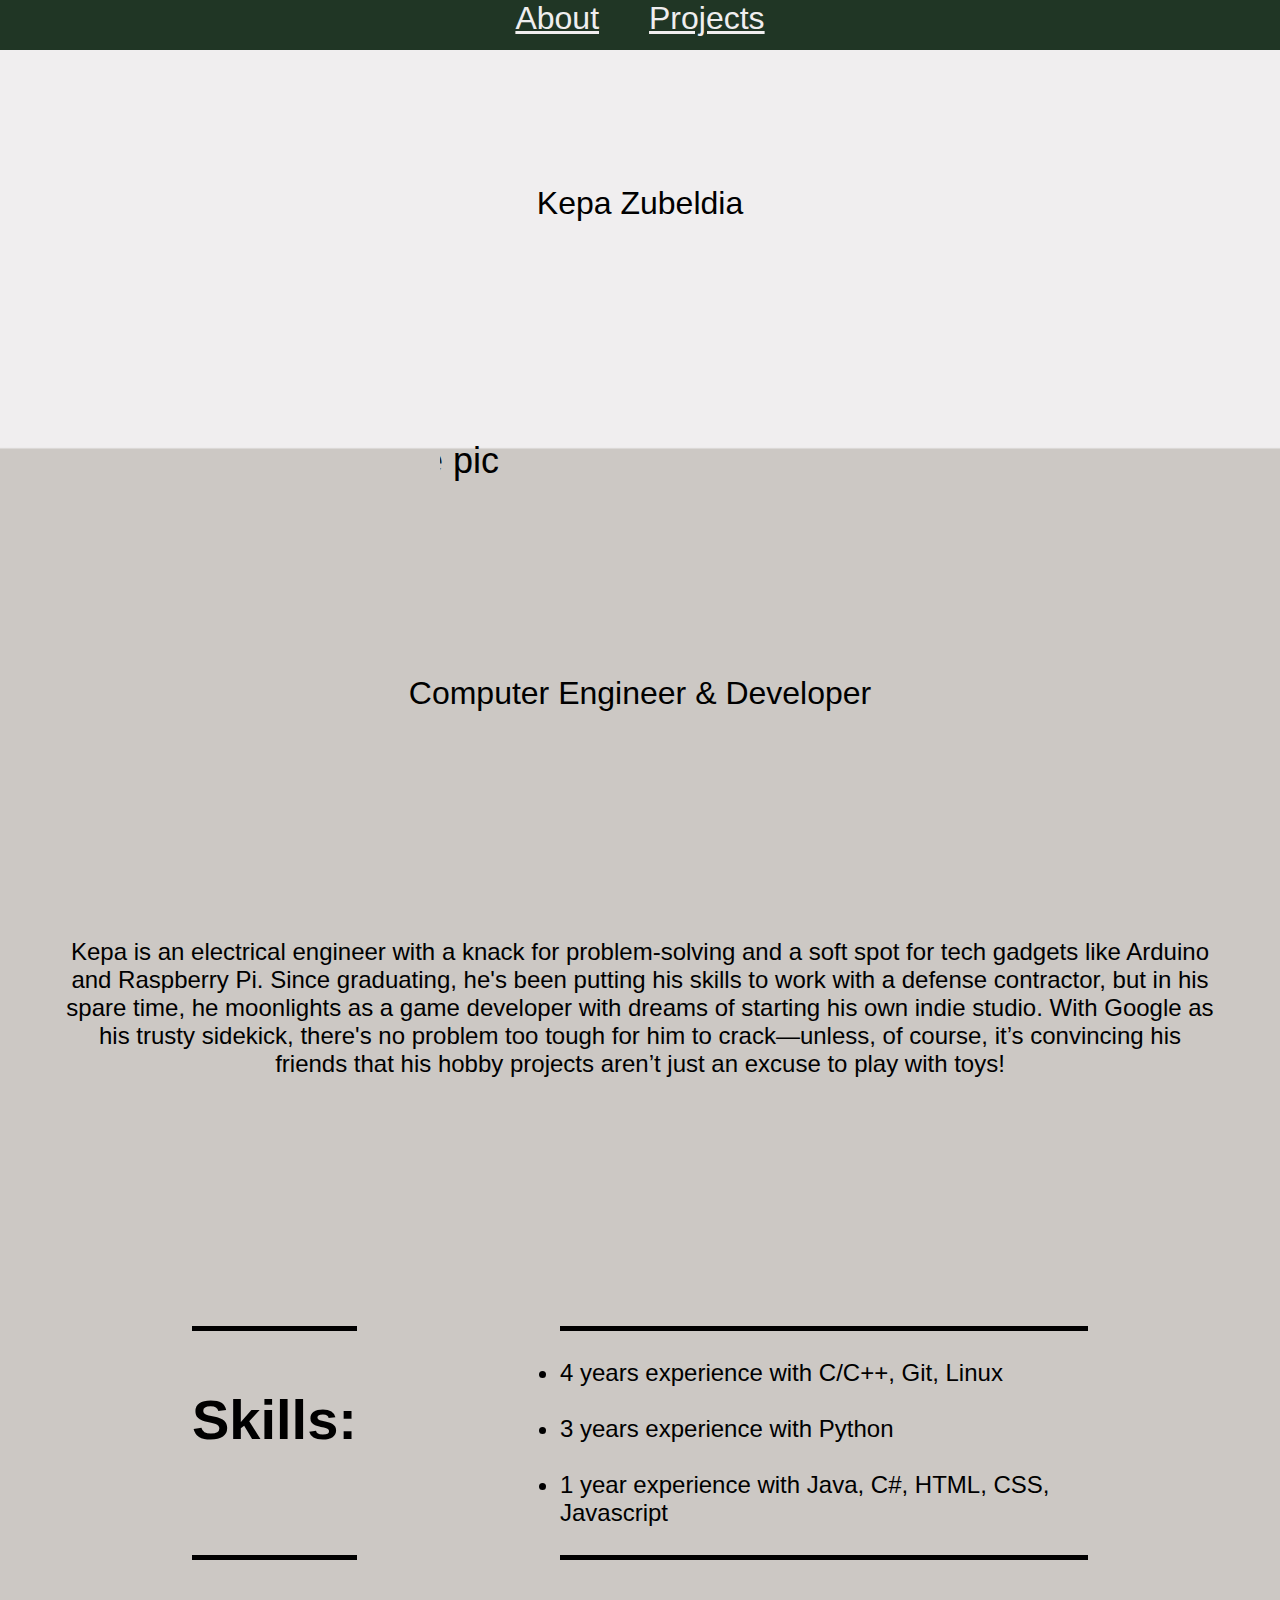
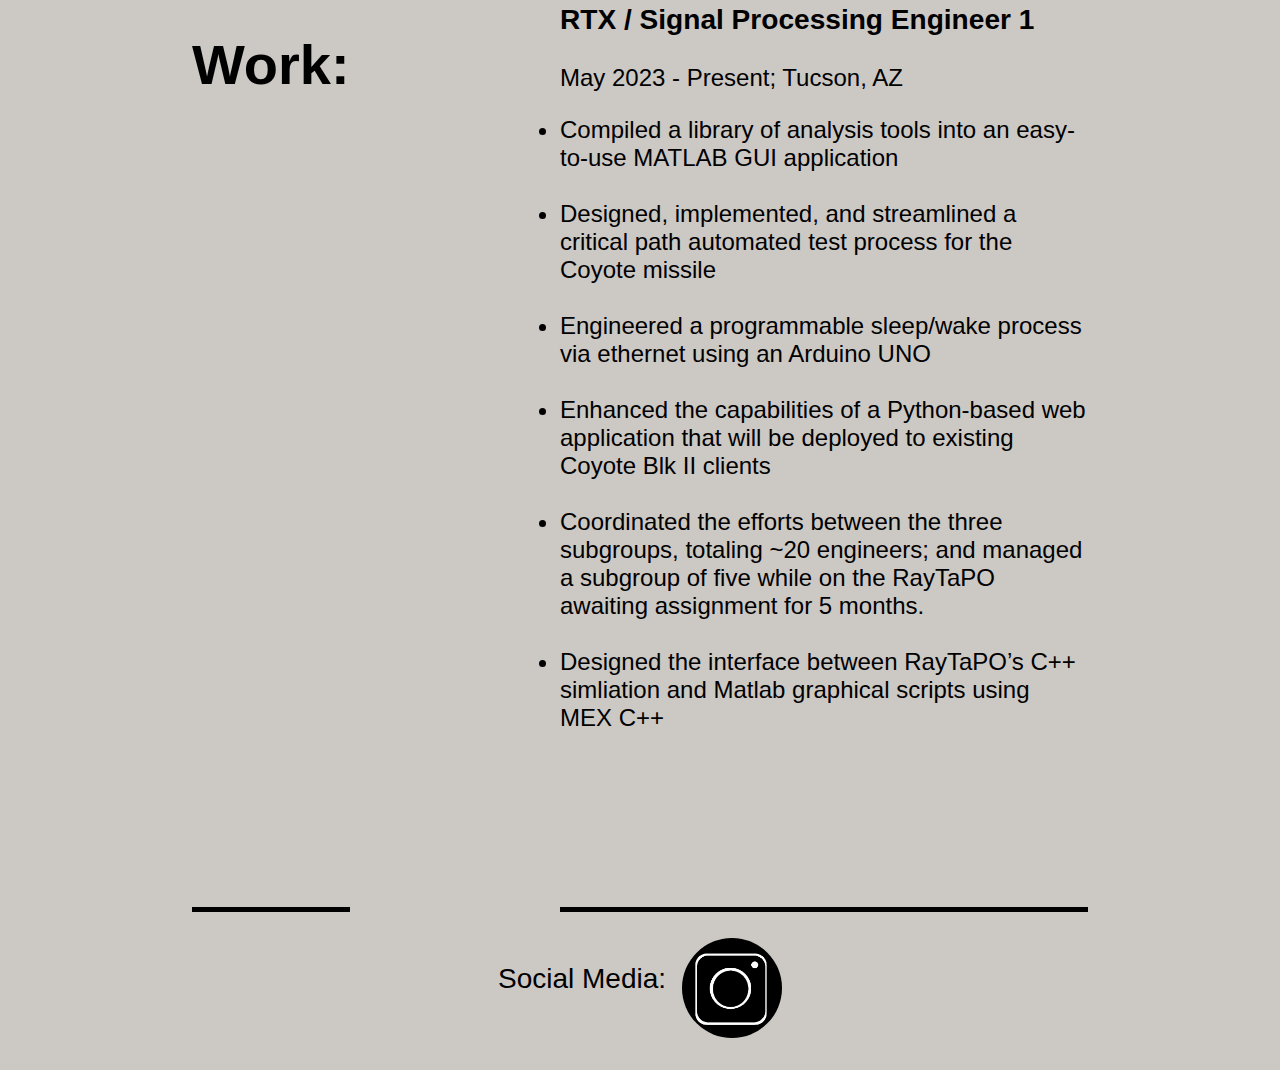
==== index.html @ e229b02a "Adding yellowLEDCube.mp4" ====
<!DOCTYPE html>
<html lang="en-US">
<head>
    <meta charset="UTF-8">
    <meta name="viewport" content="width=device-width, initial-scale=1.0">

    <title>This is Kepa Zubeldia</title> 
    <link rel="icon" type="image/x-icon" href="images/universal-duck-favicon.ico">
    
    <link rel="preconnect" href="https://fonts.googleapis.com">
    <link rel="preconnect" href="https://fonts.gstatic.com" crossorigin>
    <link href="https://fonts.googleapis.com/css2?family=Poppins:ital,wght@0,100;0,200;0,300;0,400;0,500;0,600;
        0,700;0,800;0,900;1,100;1,200;1,300;1,400;1,500;1,600;1,700;1,800;1,900&display=swap" rel="stylesheet"
    />
    
    <link rel="stylesheet" href="https://cdnjs.cloudflare.com/ajax/libs/font-awesome/6.5.2/css/all.min.css" 
        integrity="sha512-SnH5WK+bZxgPHs44uWIX+LLJAJ9/2PkPKZ5QiAj6Ta86w+fsb2TkcmfRyVX3pBnMFcV7oQPJkl9QevSCWr3W6A==" 
        crossorigin="anonymous" referrerpolicy="no-referrer" 
    />

    <link rel = "stylesheet" href = "css/style.css">
</head>


<body style="background-color: var(--silver-2);">
    
    <div class="container-header">
        <div class="item" id="item1">
            <a href="index.html">
                About
            </a>
        </div>
        <div class="item" id="item1">
            <a href="projects.html">
                Projects
            </a>
        </div>
        <!-- <div class="item" id="item1">Blog</div> -->
    </div>

    <!-- This is a comment -->
    
    <div class="container-intro">
        <div class="item">Kepa Zubeldia</div>
        <div class="image-cropper">
            <img src="images/Bridals-107.jpg" 
                 alt="Kepa's profile pic" 
                 class="profile-pic">
        </div>
        <div class="item">Computer Engineer & Developer</div>
    </div>

    <div class="container-description">
        <div class="item">
            <p style="font-size: 0.75em;">Kepa is an electrical engineer with a knack 
               for problem-solving and a soft spot for tech 
               gadgets like Arduino and Raspberry Pi. Since 
               graduating, he's been putting his skills to 
               work with a defense contractor, but in his 
               spare time, he moonlights as a game developer 
               with dreams of starting his own indie studio. 
               With Google as his trusty sidekick, there's no 
               problem too tough for him to crack—unless, of 
               course, it’s convincing his friends that his 
               hobby projects aren’t just an excuse to play 
               with toys!</p>
        </div>
    </div>
    

    <div class="container-resume-grid">
        <div class="skills-grid-item">
            <p>Skills:</p>
        </div>
        <div class="skills-content-grid-item">
            <br>
            <li>4 years experience with C/C++, Git, Linux</li>
            <br>
            <li>3 years experience with Python</li>
            <br>
            <li>1 year experience with Java, C#, HTML, CSS, Javascript</li>
            <br>
        </div>
        <div class="exp-grid-item">
            <p>Work:</p>
        </div>
        <div class="exp-content-grid-item">
            <h3>RTX / Signal Processing Engineer 1</h3>
            <p>May 2023 - Present; Tucson, AZ</p>
            <li>Compiled a library of analysis tools into an easy-to-use MATLAB 
                GUI application</li>
            <br>
            <li>Designed, implemented, and streamlined a critical path automated
                test process for the Coyote missile</li>
            <br>
            <li>Engineered a programmable sleep/wake process via ethernet using
                an Arduino UNO</li>
            <br>
            <li>Enhanced the capabilities of a Python-based web application that 
                will be deployed to existing Coyote Blk II clients</li>
            <br>
            <li>Coordinated the efforts between the three subgroups, totaling ~20 
                engineers;  and managed a subgroup of five while on the RayTaPO 
                awaiting assignment for 5 months.</li>
            <br>
            <li>Designed the interface between RayTaPO’s  C++ simliation and Matlab 
                graphical  scripts using MEX C++</li>
        </div>
    </div>


    <div class="logo-flexbox">
        <div class="item" style="font-size: 1.75em;">Social Media:</div>
        <div class="logo-link-cropper">
            <a href="https://www.instagram.com/kdzubester?igsh=Njg5YTg1N2o1dGow">
            <img src="images/instagram_logo.jpg" 
                style="width:100px;height:100px;"
                class="instagram-logo">
            </a>
        </div>
    </div>
    
    <script src = "js/main.js" ></script>
</body>
</html>
---- css/style.css ----
body {
    margin: 0;
    background-color: var(silver-2);
    background-image: url("../images/background.png");background-size: cover; /* Makes the image cover the entire background */
    background-size: cover; /* Ensures the image always covers the entire background */
    background-position: center; /* Centers the image */
    background-repeat: no-repeat; /* Prevents the image from repeating */
    background-attachment: fixed; /* Keeps the background fixed during scrolling */
    font-family:'Lucida Sans', 'Lucida Sans Regular', 'Lucida Grande', 'Lucida Sans Unicode', Geneva, Verdana, sans-serif;
}

.logo-flexbox {
    display: flex;
    justify-content: center; /* Horizontally center the div */
    align-items: center; /* Vertically center the div */
    gap: 1em;
    margin-bottom: 2em;
}

.logo-link-cropper {
    display: inline-block; 
    position: relative; 
    width: 100px;
    height: 100px; 
    overflow: hidden; 
    border-radius: 50%;
}

.instagram-logo {
    position: absolute;
    transform: scale(1.1);
    height: auto;
    width: 100%;
}

.image-cropper {
    width: 400px;
    height: 400px;
    position: relative;
    overflow: hidden;
    border-radius: 50%;
    z-index: 9;
}

.profile-pic {
    position: absolute;
    top: 50%;
    left: 50%;
    transform: translate(-50%, -15%) scale(2.25);
    height: auto;
    width: 100%;
}

:root{
    /* CSS HEX */
    --antiflash-white: #F0EEEFff;
    --silver: #AFADA9ff;
    --dark-green: #203625ff;
    --cal-poly-green: #3D492Bff;
    --lion: #A49373ff;
    --ecru: #BAAB85ff;
    --silver-2: #CCC8C4ff;
    --drab-dark-brown: #4E4F30ff;
    --dark-green-2: #162214ff;
    --dark-slate-gray: #3B4D4Cff;
}

a:link {
    color: var(--antiflash-white); /* Normal link color */
  }
  
  a:visited {
    color: var(--antiflash-white); /* Color of visited links */
  }
  
  a:hover {
    color: var(--silver-2); /* Color when the mouse hovers over the link */
  }
  
  a:active {
    color: var(--dark-slate-gray); /* Color when the link is being clicked */
  }

.container-header {
    display: flex;
    background-color: var(--dark-green);
    gap: 50px;
    justify-content: center;
    width: 100%;
    align-items: center;
    color: var(--antiflash-white);
    position: fixed;
    z-index: 10;
}

.container-intro {
    display: flex;
    justify-content: center;
    align-items: center;
    margin: 0;
    overflow: hidden;
    flex-direction: column;
    padding-top: 185px;
    gap: 20px;
}

.container-description {
    display: flex;
    /* justify-content: center; */
    /* align-items: center; */
    margin: 5%;
    flex-direction: row;
    padding-top: 125px;
    padding-bottom: 10em;
    gap: 20px;
}

.item{
    min-height: 50px;
    font-size: 2em;
    text-align: center;
}
#item1 {
    background-color: var(--dark-green);
}

.container-resume-grid{
    display: grid;
    grid-template-rows: minmax(100px, 1fr) minmax(100px, 4fr) 10px;
    grid-template-columns: 1fr minmax(150px, 2fr) minmax(100px, 3fr) 1fr;
    grid-template-areas: 
        'blank-left skills skills-contents blank-right' 
        'blank-left experience experience-contents blank-right'
        'blank-bottom blank-bottom blank-bottom blank-bottom';
    grid-gap: 1em;
}

.skills-grid-item{
    grid-area: skills;
    font-weight: bold;
    font-size: 3.5em;
    justify-self: left;
    border-bottom: 5px solid black;
    border-top: 5px solid black;
}

.skills-content-grid-item{
    grid-area: skills-contents;
    font-size: 1.5em;
    border-bottom: 5px solid black;
    border-top: 5px solid black;
}

.exp-grid-item{
    grid-area: experience;
    font-weight: bold;
    font-size: 3.5em;
    justify-self: left;
    text-wrap:wrap;
    /* text-align: left; */
    border-bottom: 5px solid black;
    padding-bottom: 10em;
}

.exp-content-grid-item{
    grid-area: experience-contents;
    font-size: 1.5em;
    border-bottom: 5px solid black;
    padding-bottom: 10px;
}
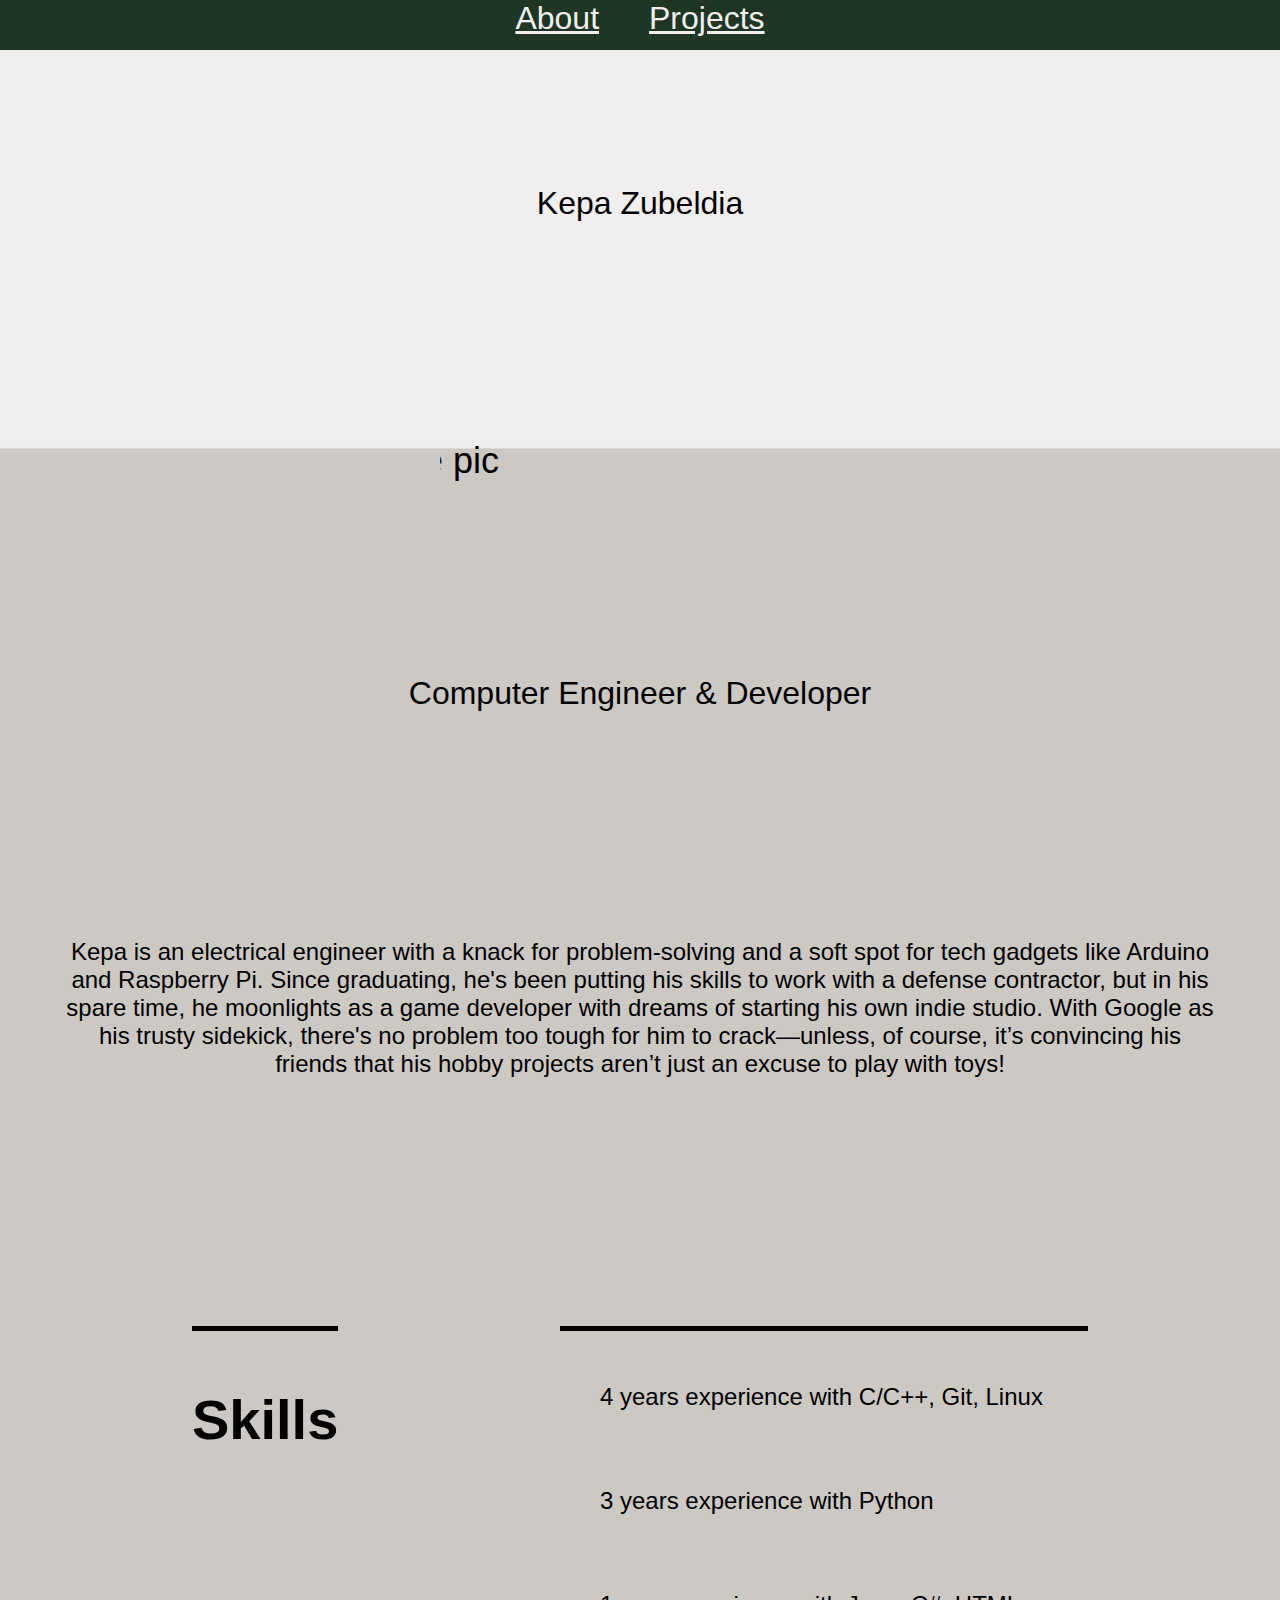
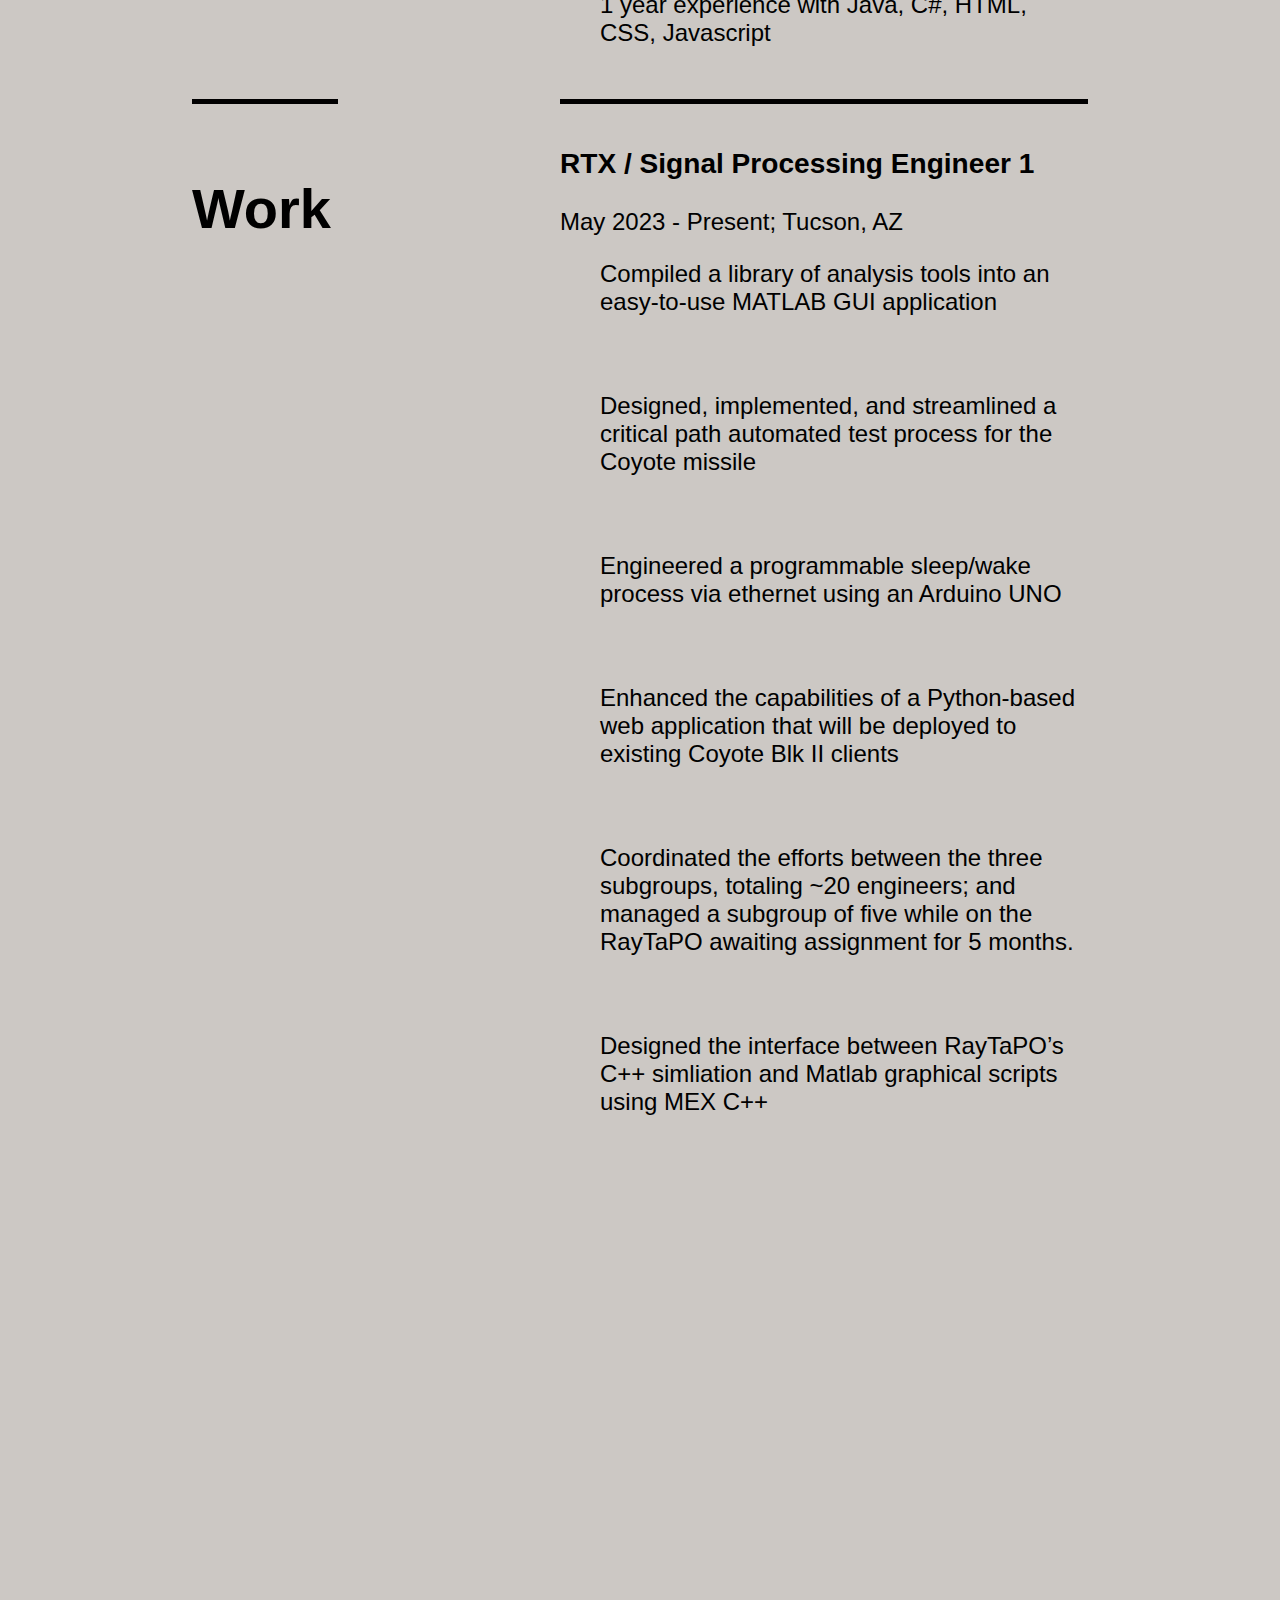
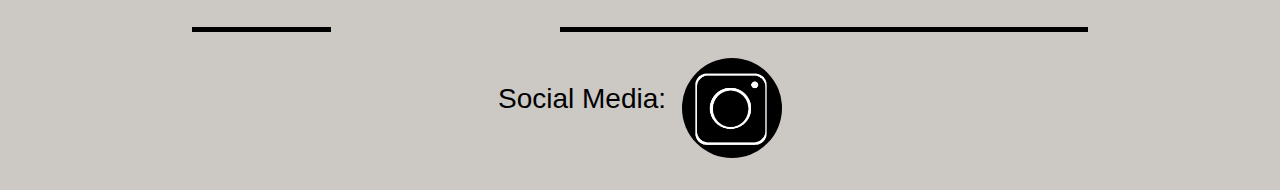
==== commit 9d8a735e: "decided to not use gifs because they will take up too much space" ====
--- a/index.html
+++ b/index.html
@@ -70,41 +70,41 @@
 
     <div class="container-resume-grid">
         <div class="skills-grid-item">
-            <p>Skills:</p>
+            <p>Skills</p>
         </div>
         <div class="skills-content-grid-item">
             <br>
-            <li>4 years experience with C/C++, Git, Linux</li>
+            <ul>4 years experience with C/C++, Git, Linux</ul>
             <br>
-            <li>3 years experience with Python</li>
+            <ul>3 years experience with Python</ul>
             <br>
-            <li>1 year experience with Java, C#, HTML, CSS, Javascript</li>
+            <ul>1 year experience with Java, C#, HTML, CSS, Javascript</ul>
             <br>
         </div>
         <div class="exp-grid-item">
-            <p>Work:</p>
+            <p>Work</p>
         </div>
         <div class="exp-content-grid-item">
             <h3>RTX / Signal Processing Engineer 1</h3>
             <p>May 2023 - Present; Tucson, AZ</p>
-            <li>Compiled a library of analysis tools into an easy-to-use MATLAB 
-                GUI application</li>
+            <ul>Compiled a library of analysis tools into an easy-to-use MATLAB 
+                GUI application</ul>
             <br>
-            <li>Designed, implemented, and streamlined a critical path automated
-                test process for the Coyote missile</li>
+            <ul>Designed, implemented, and streamlined a critical path automated
+                test process for the Coyote missile</ul>
             <br>
-            <li>Engineered a programmable sleep/wake process via ethernet using
-                an Arduino UNO</li>
+            <ul>Engineered a programmable sleep/wake process via ethernet using
+                an Arduino UNO</ul>
             <br>
-            <li>Enhanced the capabilities of a Python-based web application that 
-                will be deployed to existing Coyote Blk II clients</li>
+            <ul>Enhanced the capabilities of a Python-based web application that 
+                will be deployed to existing Coyote Blk II clients</ul>
             <br>
-            <li>Coordinated the efforts between the three subgroups, totaling ~20 
+            <ul>Coordinated the efforts between the three subgroups, totaling ~20 
                 engineers;  and managed a subgroup of five while on the RayTaPO 
-                awaiting assignment for 5 months.</li>
+                awaiting assignment for 5 months.</ul>
             <br>
-            <li>Designed the interface between RayTaPO’s  C++ simliation and Matlab 
-                graphical  scripts using MEX C++</li>
+            <ul>Designed the interface between RayTaPO’s  C++ simliation and Matlab 
+                graphical  scripts using MEX C++</ul>
         </div>
     </div>
 
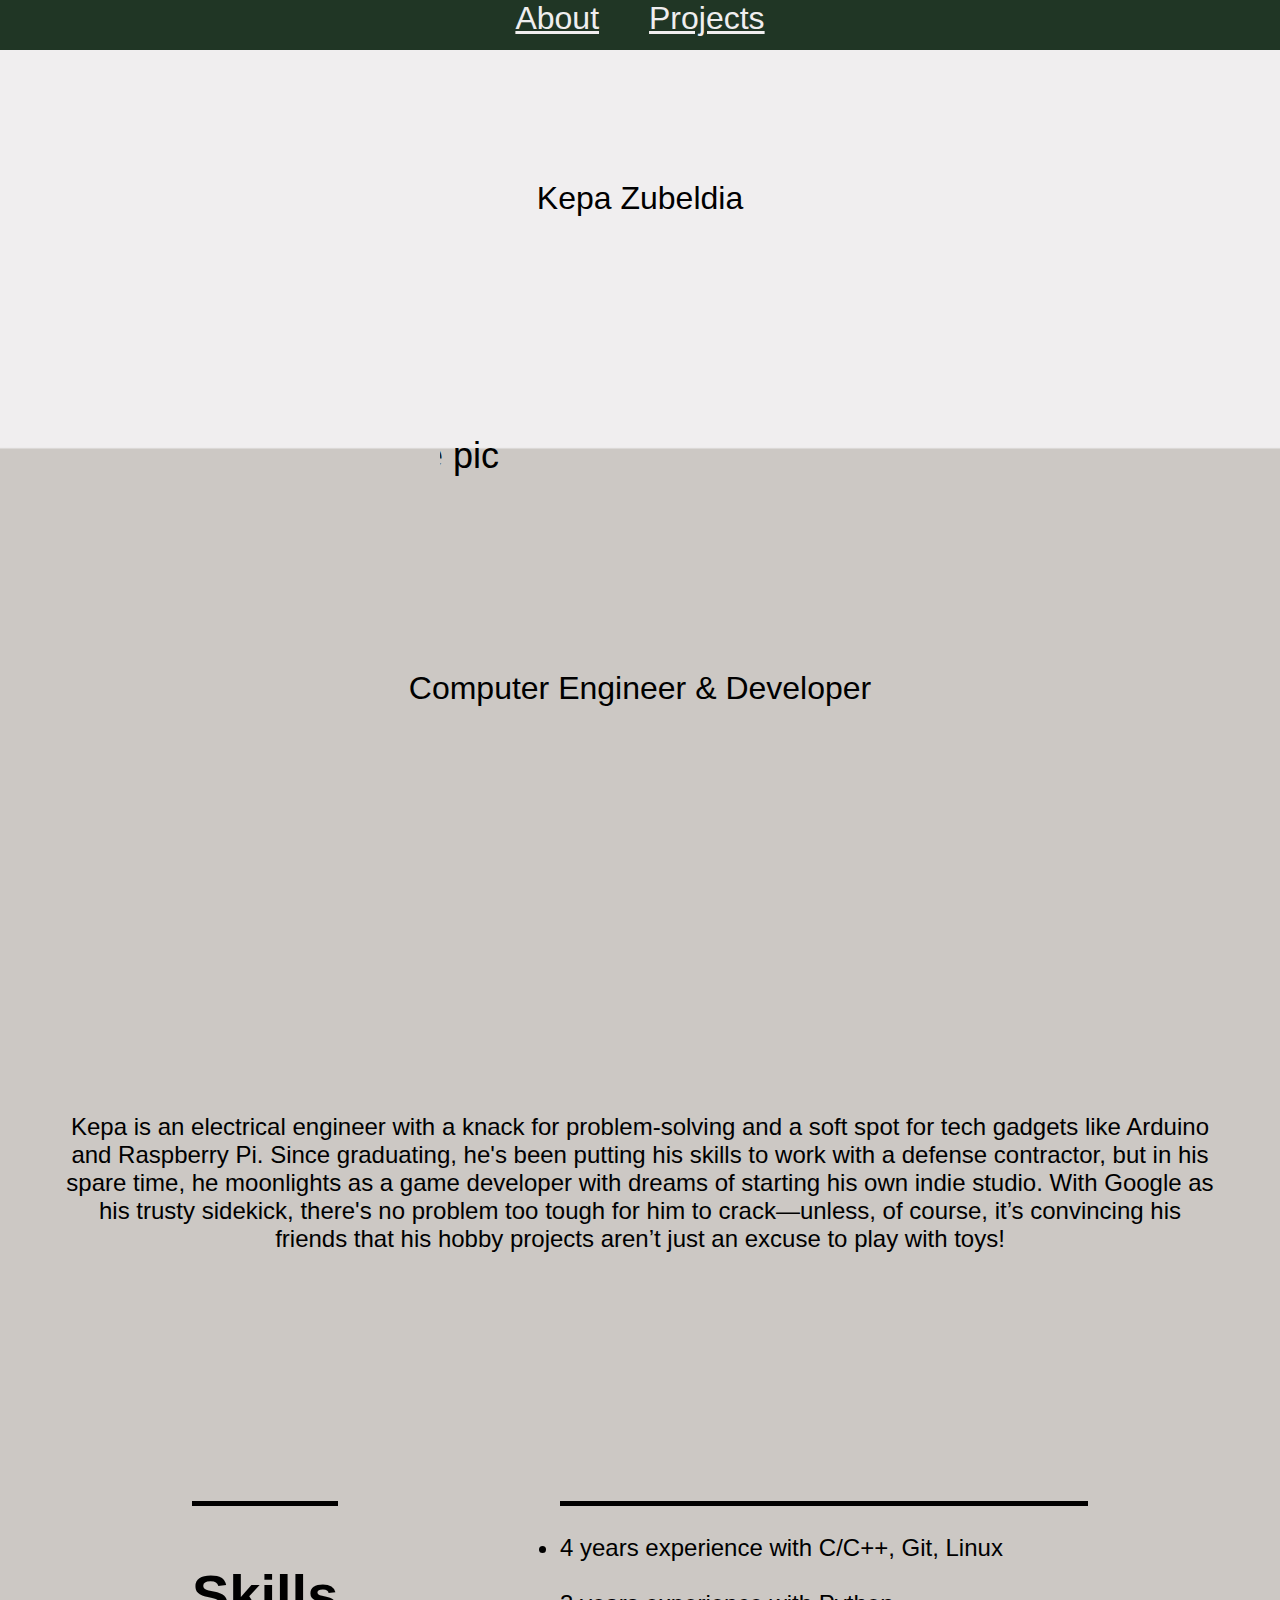
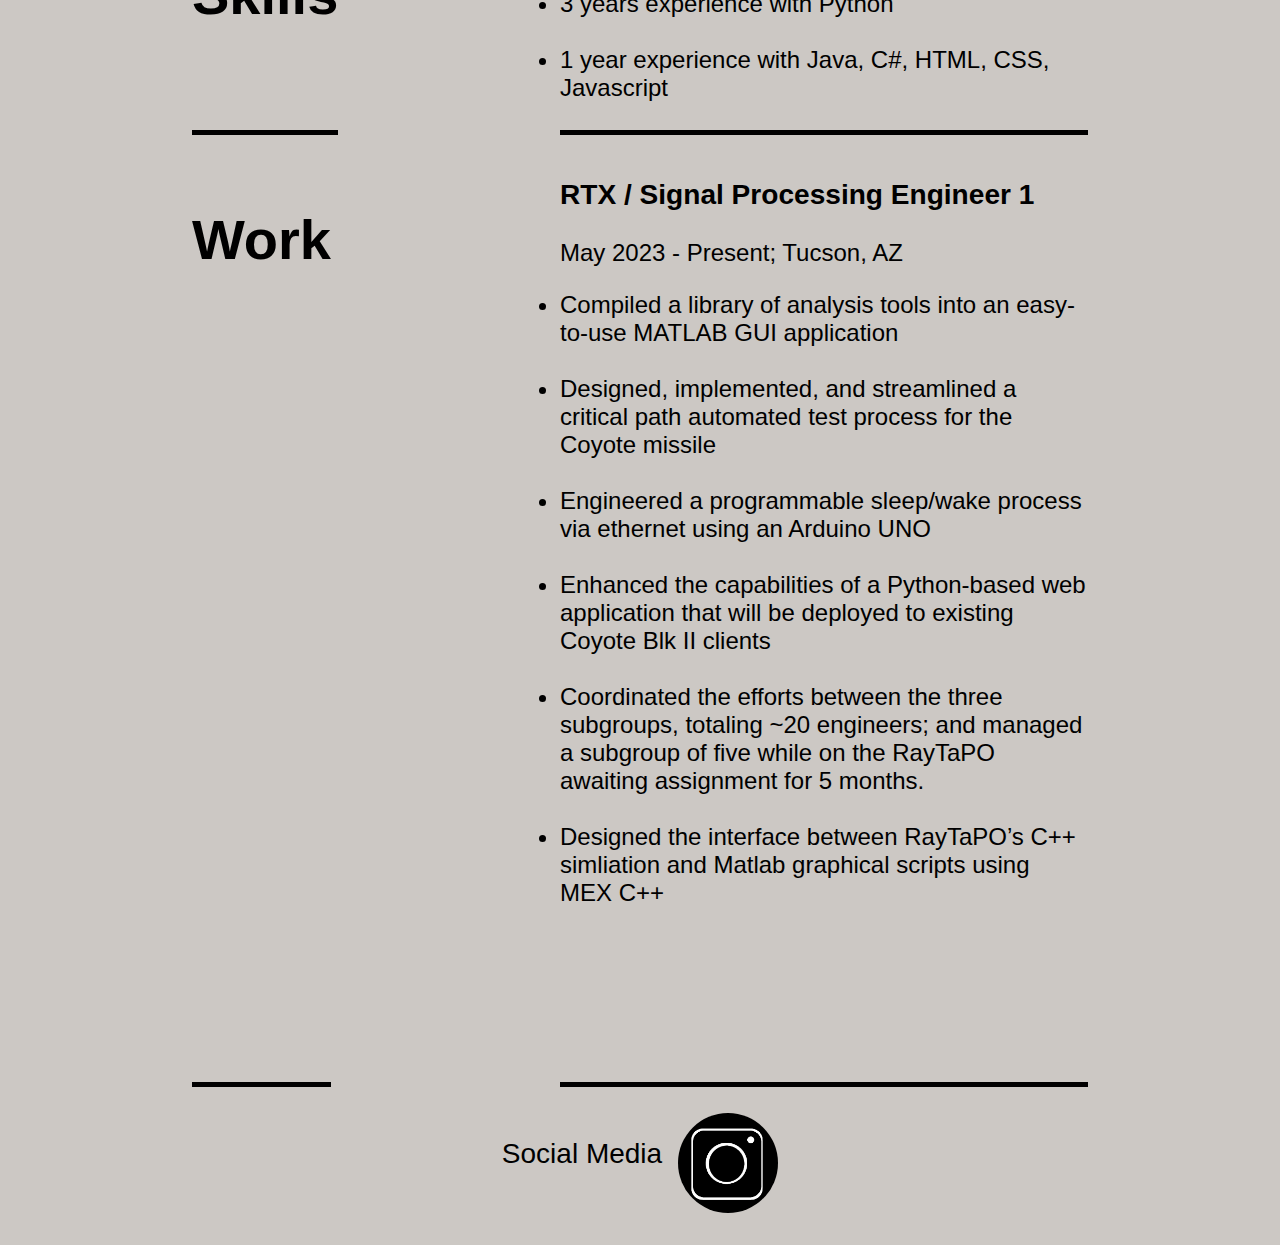
==== commit 9e4406d9: "scaling to the viewport did not look good, reverting to previous changes" ====
--- a/index.html
+++ b/index.html
@@ -74,11 +74,11 @@
         </div>
         <div class="skills-content-grid-item">
             <br>
-            <ul>4 years experience with C/C++, Git, Linux</ul>
+            <li>4 years experience with C/C++, Git, Linux</li>
             <br>
-            <ul>3 years experience with Python</ul>
+            <li>3 years experience with Python</li>
             <br>
-            <ul>1 year experience with Java, C#, HTML, CSS, Javascript</ul>
+            <li>1 year experience with Java, C#, HTML, CSS, Javascript</li>
             <br>
         </div>
         <div class="exp-grid-item">
@@ -87,30 +87,30 @@
         <div class="exp-content-grid-item">
             <h3>RTX / Signal Processing Engineer 1</h3>
             <p>May 2023 - Present; Tucson, AZ</p>
-            <ul>Compiled a library of analysis tools into an easy-to-use MATLAB 
-                GUI application</ul>
+            <li>Compiled a library of analysis tools into an easy-to-use MATLAB 
+                GUI application</li>
             <br>
-            <ul>Designed, implemented, and streamlined a critical path automated
-                test process for the Coyote missile</ul>
+            <li>Designed, implemented, and streamlined a critical path automated
+                test process for the Coyote missile</li>
             <br>
-            <ul>Engineered a programmable sleep/wake process via ethernet using
-                an Arduino UNO</ul>
+            <li>Engineered a programmable sleep/wake process via ethernet using
+                an Arduino UNO</li>
             <br>
-            <ul>Enhanced the capabilities of a Python-based web application that 
-                will be deployed to existing Coyote Blk II clients</ul>
+            <li>Enhanced the capabilities of a Python-based web application that 
+                will be deployed to existing Coyote Blk II clients</li>
             <br>
-            <ul>Coordinated the efforts between the three subgroups, totaling ~20 
+            <li>Coordinated the efforts between the three subgroups, totaling ~20 
                 engineers;  and managed a subgroup of five while on the RayTaPO 
-                awaiting assignment for 5 months.</ul>
+                awaiting assignment for 5 months.</li>
             <br>
-            <ul>Designed the interface between RayTaPO’s  C++ simliation and Matlab 
-                graphical  scripts using MEX C++</ul>
+            <li>Designed the interface between RayTaPO’s  C++ simliation and Matlab 
+                graphical  scripts using MEX C++</li>
         </div>
     </div>
 
 
     <div class="logo-flexbox">
-        <div class="item" style="font-size: 1.75em;">Social Media:</div>
+        <div class="item" style="font-size: 1.75em;">Social Media</div>
         <div class="logo-link-cropper">
             <a href="https://www.instagram.com/kdzubester?igsh=Njg5YTg1N2o1dGow">
             <img src="images/instagram_logo.jpg" 
--- a/css/style.css
+++ b/css/style.css
@@ -8,6 +8,83 @@
     background-attachment: fixed; /* Keeps the background fixed during scrolling */
     font-family:'Lucida Sans', 'Lucida Sans Regular', 'Lucida Grande', 'Lucida Sans Unicode', Geneva, Verdana, sans-serif;
 }
+
+:root{
+    /* CSS HEX */
+    --antiflash-white: #F0EEEFff;
+    --silver: #AFADA9ff;
+    --dark-green: #203625ff;
+    --cal-poly-green: #3D492Bff;
+    --lion: #A49373ff;
+    --ecru: #BAAB85ff;
+    --silver-2: #CCC8C4ff;
+    --drab-dark-brown: #4E4F30ff;
+    --dark-green-2: #162214ff;
+    --dark-slate-gray: #3B4D4Cff;
+}
+
+a:link {
+    color: var(--antiflash-white); /* Normal link color */
+  }
+  
+  a:visited {
+    color: var(--antiflash-white); /* Color of visited links */
+  }
+  
+  a:hover {
+    color: var(--silver-2); /* Color when the mouse hovers over the link */
+  }
+  
+  a:active {
+    color: var(--dark-slate-gray); /* Color when the link is being clicked */
+  }
+
+
+/*//////////////////////////////////////////////////////////////////////////
+////////////////////////////// Header //////////////////////////////////////
+//////////////////////////////////////////////////////////////////////////*/
+
+.container-header {
+    display: flex;
+    background-color: var(--dark-green);
+    gap: 50px;
+    justify-content: center;
+    width: 100%;
+    align-items: center;
+    color: var(--antiflash-white);
+    position: fixed;
+    z-index: 10;
+}
+
+
+/*//////////////////////////////////////////////////////////////////////////
+////////////////////////////// Intro ///////////////////////////////////////
+//////////////////////////////////////////////////////////////////////////*/
+
+.container-intro {
+    display: flex;
+    justify-content: center;
+    align-items: center;
+    margin: 0;
+    overflow: hidden;
+    flex-direction: column;
+    /* padding-top: 185px; */
+    gap: 20px;
+    height: 100vh;
+}
+
+.container-description {
+    display: flex;
+    margin: 5%;
+    flex-direction: row;
+    padding-top: 125px;
+    padding-bottom: 10em;
+    gap: 20px;
+}
+
+/*//////////////////////////////////////////////////////////////////////////
+/////////////////////// Photo Editing //////////////////////////////////////
+//////////////////////////////////////////////////////////////////////////*/
 
 .logo-flexbox {
     display: flex;
@@ -51,78 +128,10 @@
     width: 100%;
 }
 
-:root{
-    /* CSS HEX */
-    --antiflash-white: #F0EEEFff;
-    --silver: #AFADA9ff;
-    --dark-green: #203625ff;
-    --cal-poly-green: #3D492Bff;
-    --lion: #A49373ff;
-    --ecru: #BAAB85ff;
-    --silver-2: #CCC8C4ff;
-    --drab-dark-brown: #4E4F30ff;
-    --dark-green-2: #162214ff;
-    --dark-slate-gray: #3B4D4Cff;
-}
 
-a:link {
-    color: var(--antiflash-white); /* Normal link color */
-  }
-  
-  a:visited {
-    color: var(--antiflash-white); /* Color of visited links */
-  }
-  
-  a:hover {
-    color: var(--silver-2); /* Color when the mouse hovers over the link */
-  }
-  
-  a:active {
-    color: var(--dark-slate-gray); /* Color when the link is being clicked */
-  }
-
-.container-header {
-    display: flex;
-    background-color: var(--dark-green);
-    gap: 50px;
-    justify-content: center;
-    width: 100%;
-    align-items: center;
-    color: var(--antiflash-white);
-    position: fixed;
-    z-index: 10;
-}
-
-.container-intro {
-    display: flex;
-    justify-content: center;
-    align-items: center;
-    margin: 0;
-    overflow: hidden;
-    flex-direction: column;
-    padding-top: 185px;
-    gap: 20px;
-}
-
-.container-description {
-    display: flex;
-    /* justify-content: center; */
-    /* align-items: center; */
-    margin: 5%;
-    flex-direction: row;
-    padding-top: 125px;
-    padding-bottom: 10em;
-    gap: 20px;
-}
-
-.item{
-    min-height: 50px;
-    font-size: 2em;
-    text-align: center;
-}
-#item1 {
-    background-color: var(--dark-green);
-}
+/*//////////////////////////////////////////////////////////////////////////
+///////////////////////////// Resume Grid //////////////////////////////////
+//////////////////////////////////////////////////////////////////////////*/
 
 .container-resume-grid{
     display: grid;
@@ -168,4 +177,18 @@
     border-bottom: 5px solid black;
     padding-bottom: 10px;
 }
-  +
+
+/*//////////////////////////////////////////////////////////////////////////
+///////////////////////////// Default Items ////////////////////////////////
+//////////////////////////////////////////////////////////////////////////*/
+  
+
+.item{
+    min-height: 50px;
+    font-size: 2em;
+    text-align: center;
+}
+#item1 {
+    background-color: var(--dark-green);
+}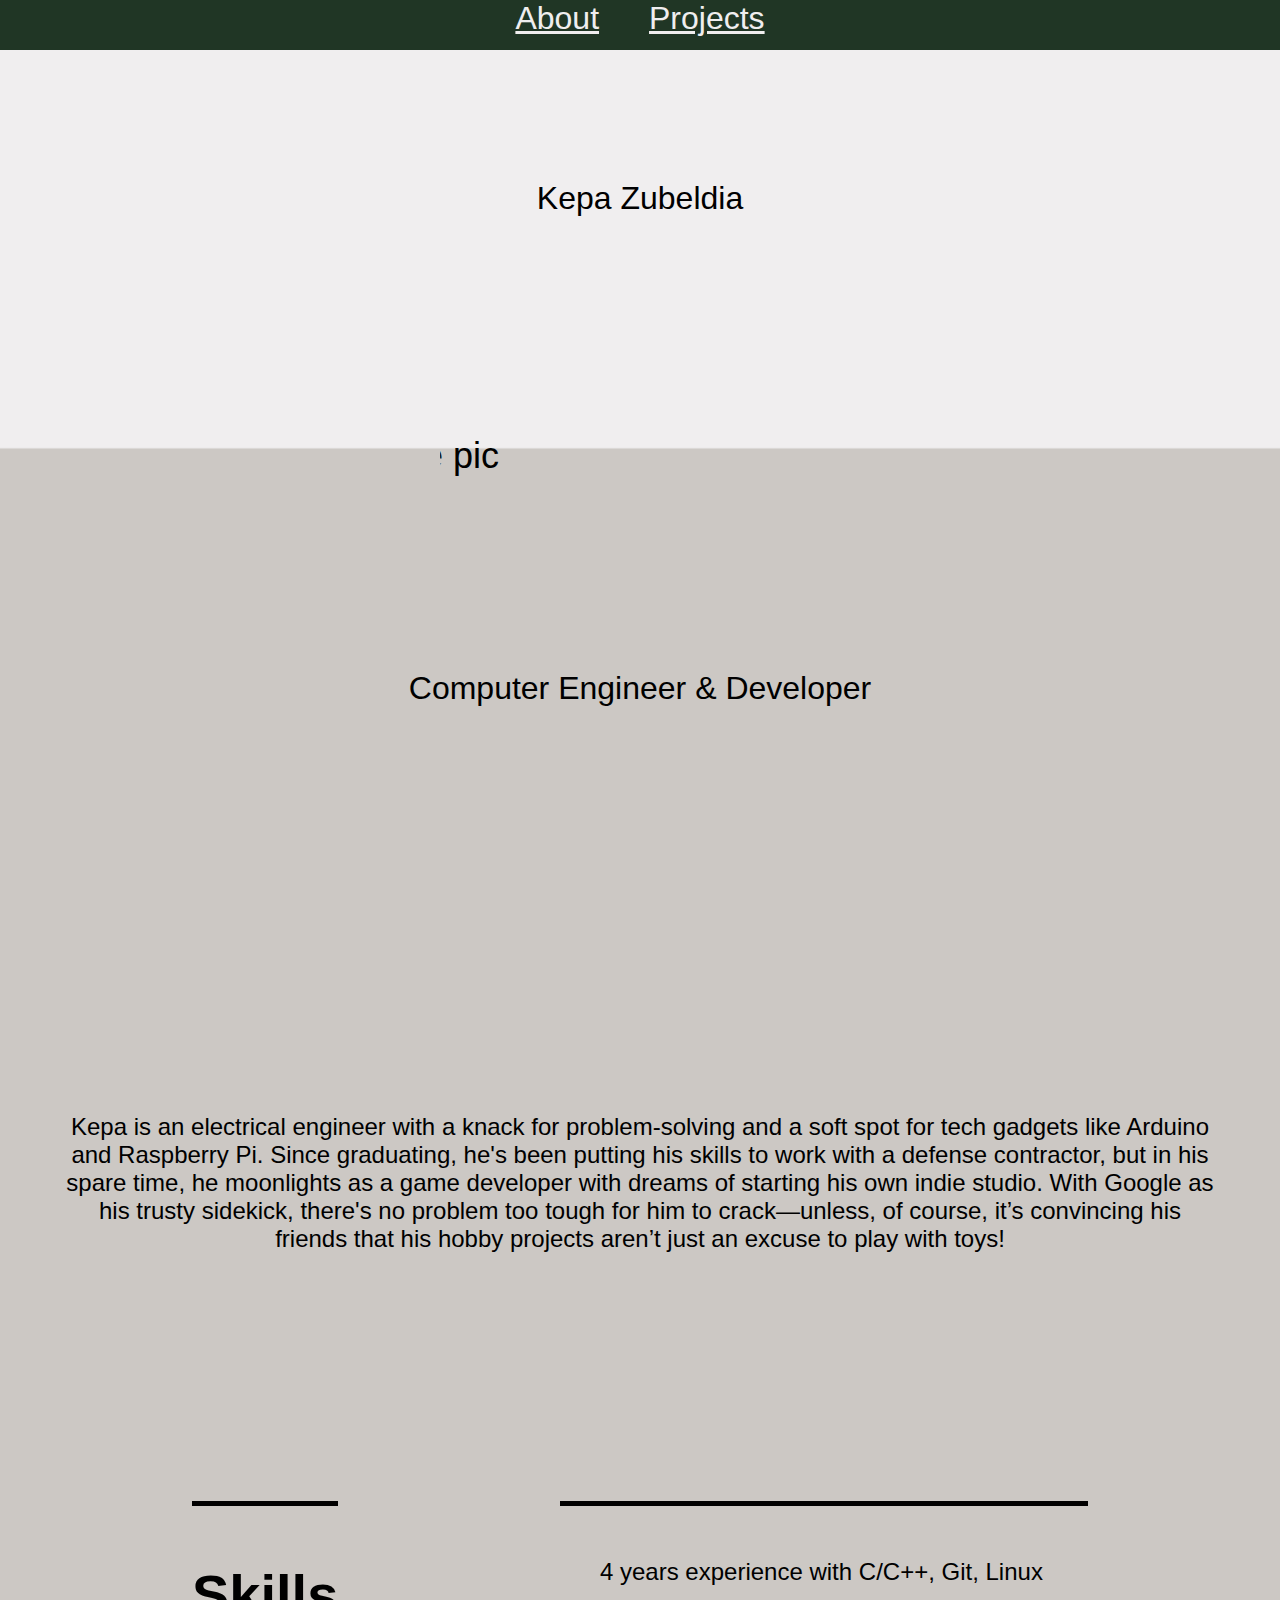
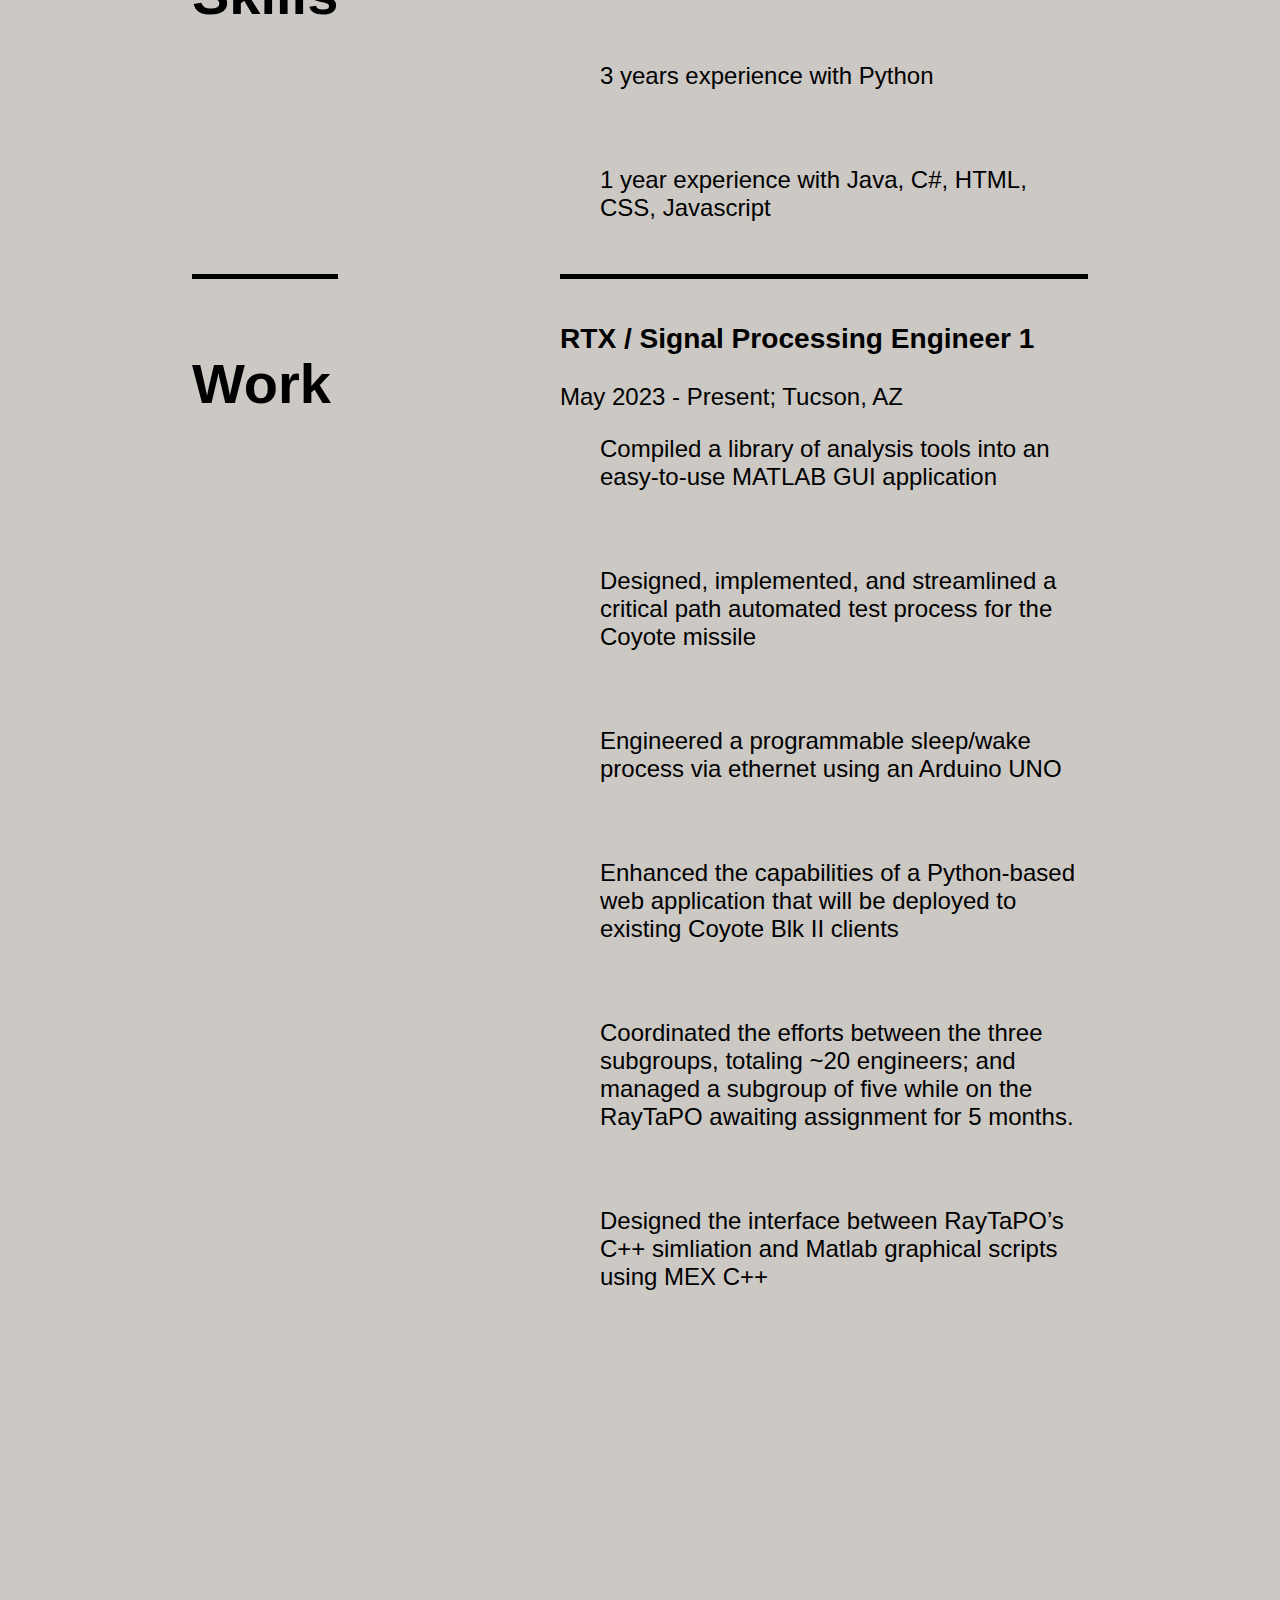
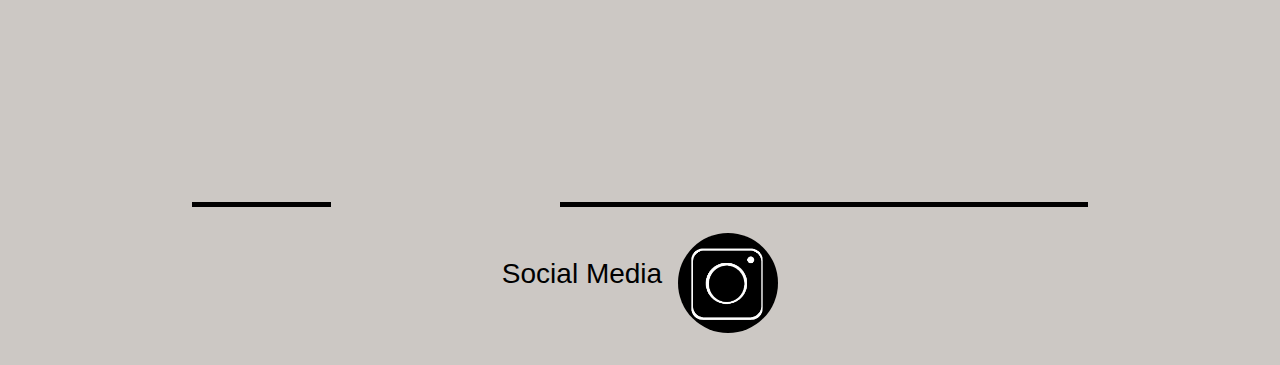
==== commit 5d5f0b7c: "made resume filled with unbulleted list" ====
--- a/index.html
+++ b/index.html
@@ -74,11 +74,11 @@
         </div>
         <div class="skills-content-grid-item">
             <br>
-            <li>4 years experience with C/C++, Git, Linux</li>
+            <ul>4 years experience with C/C++, Git, Linux</ul>
             <br>
-            <li>3 years experience with Python</li>
+            <ul>3 years experience with Python</ul>
             <br>
-            <li>1 year experience with Java, C#, HTML, CSS, Javascript</li>
+            <ul>1 year experience with Java, C#, HTML, CSS, Javascript</ul>
             <br>
         </div>
         <div class="exp-grid-item">
@@ -87,24 +87,24 @@
         <div class="exp-content-grid-item">
             <h3>RTX / Signal Processing Engineer 1</h3>
             <p>May 2023 - Present; Tucson, AZ</p>
-            <li>Compiled a library of analysis tools into an easy-to-use MATLAB 
-                GUI application</li>
+            <ul>Compiled a library of analysis tools into an easy-to-use MATLAB 
+                GUI application</ul>
             <br>
-            <li>Designed, implemented, and streamlined a critical path automated
-                test process for the Coyote missile</li>
+            <ul>Designed, implemented, and streamlined a critical path automated
+                test process for the Coyote missile</ul>
             <br>
-            <li>Engineered a programmable sleep/wake process via ethernet using
-                an Arduino UNO</li>
+            <ul>Engineered a programmable sleep/wake process via ethernet using
+                an Arduino UNO</ul>
             <br>
-            <li>Enhanced the capabilities of a Python-based web application that 
-                will be deployed to existing Coyote Blk II clients</li>
+            <ul>Enhanced the capabilities of a Python-based web application that 
+                will be deployed to existing Coyote Blk II clients</ul>
             <br>
-            <li>Coordinated the efforts between the three subgroups, totaling ~20 
+            <ul>Coordinated the efforts between the three subgroups, totaling ~20 
                 engineers;  and managed a subgroup of five while on the RayTaPO 
-                awaiting assignment for 5 months.</li>
+                awaiting assignment for 5 months.</ul>
             <br>
-            <li>Designed the interface between RayTaPO’s  C++ simliation and Matlab 
-                graphical  scripts using MEX C++</li>
+            <ul>Designed the interface between RayTaPO’s  C++ simliation and Matlab 
+                graphical  scripts using MEX C++</ul>
         </div>
     </div>
 
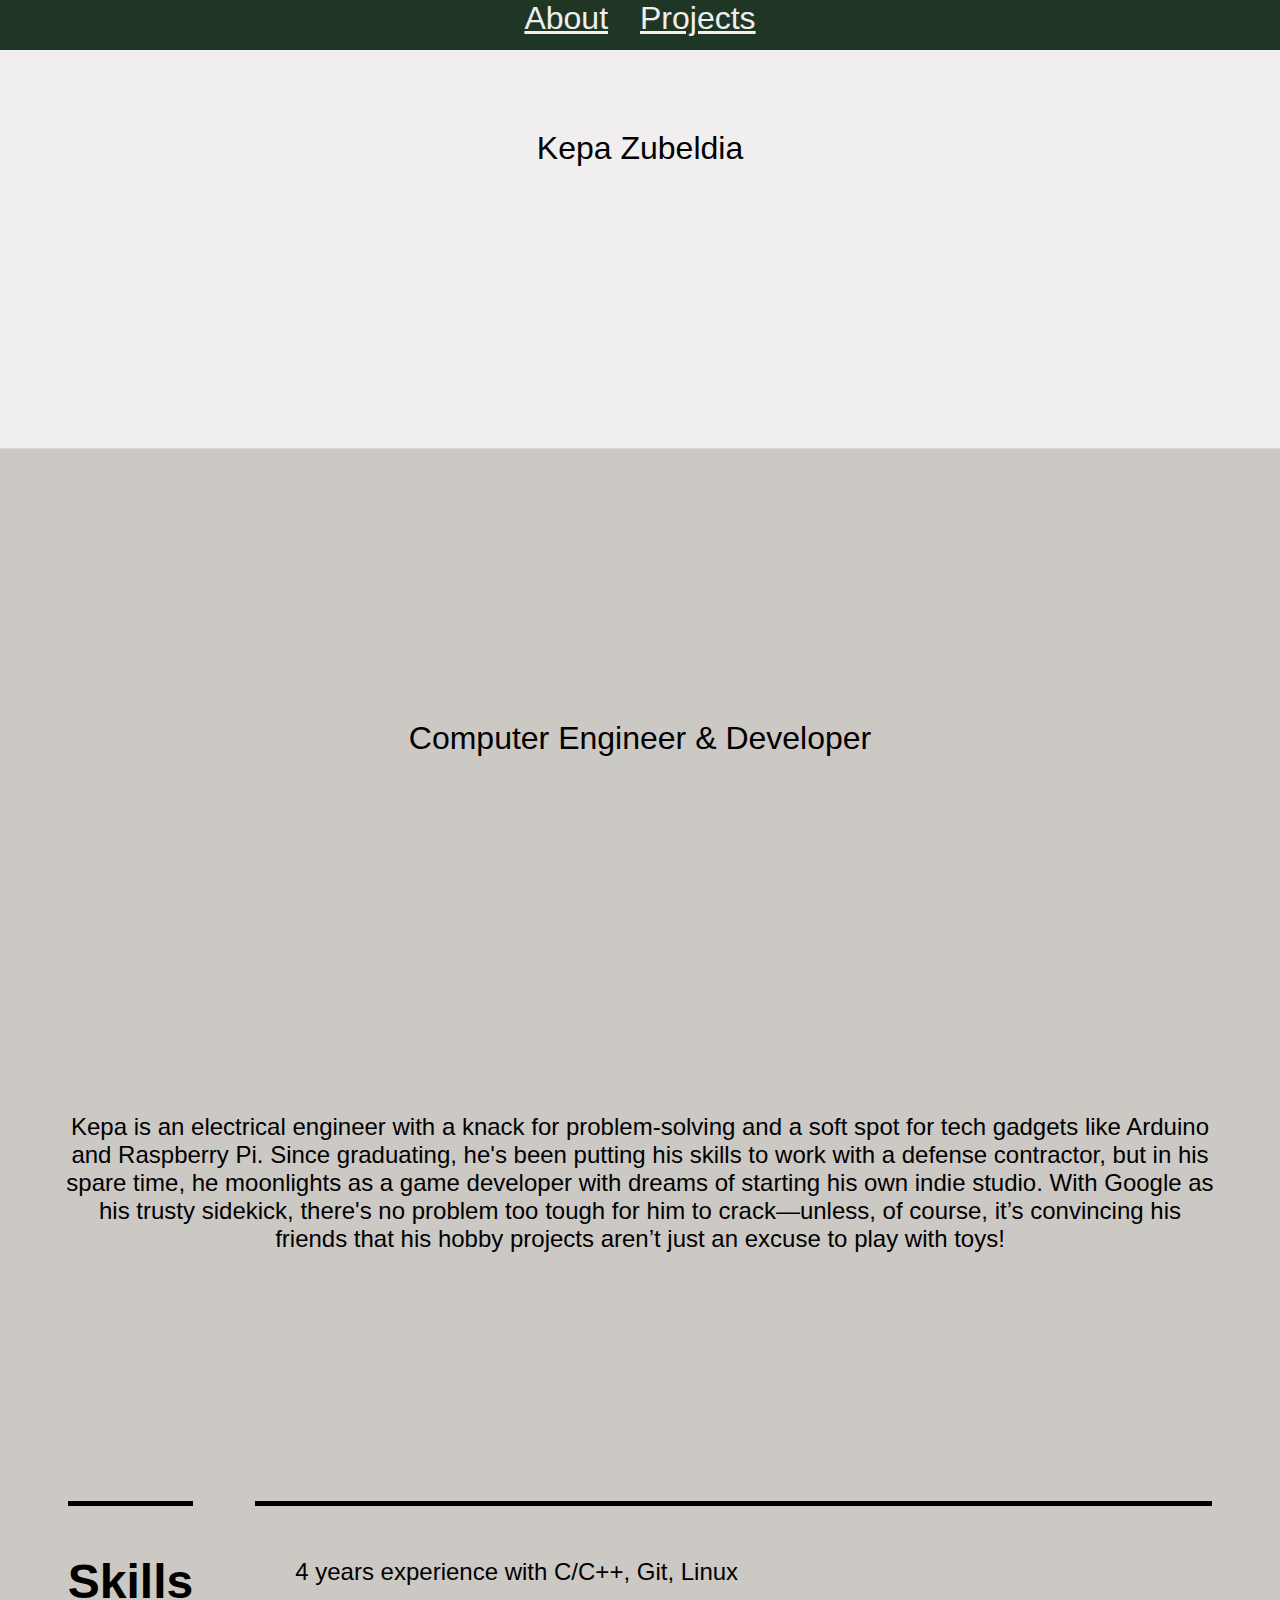
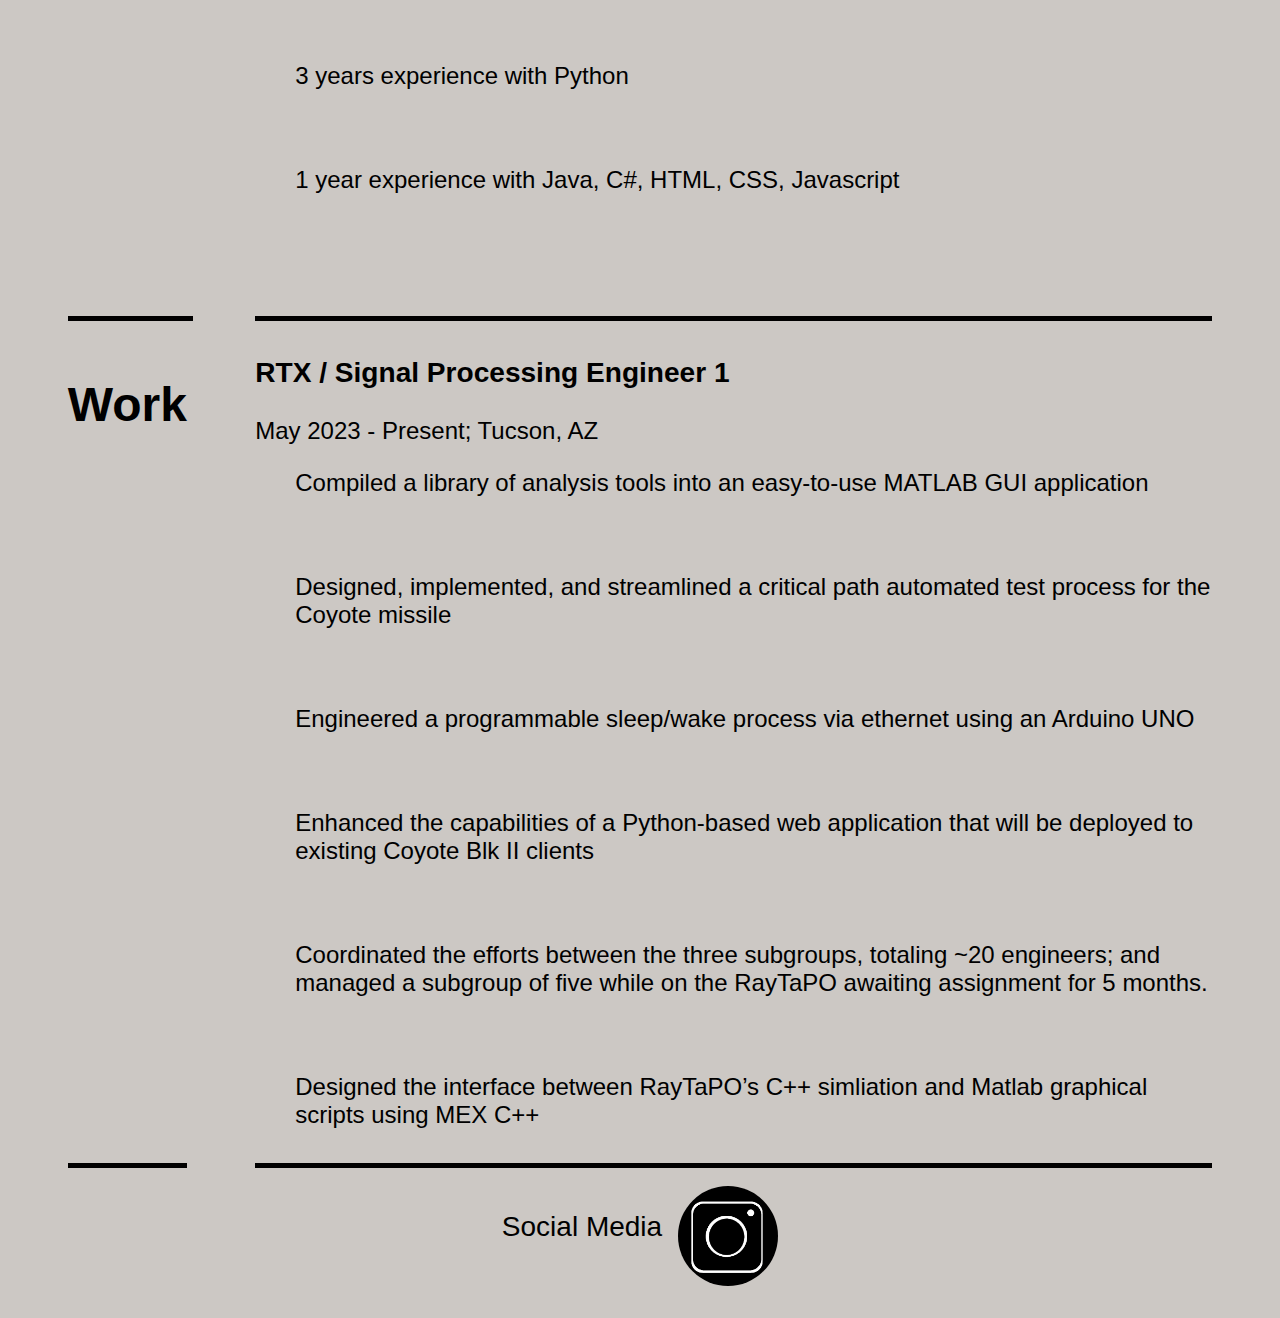
==== commit 0477cff8: "Added pop-up icons in projects page" ====
--- a/index.html
+++ b/index.html
@@ -7,17 +7,6 @@
     <title>This is Kepa Zubeldia</title> 
     <link rel="icon" type="image/x-icon" href="images/universal-duck-favicon.ico">
     
-    <link rel="preconnect" href="https://fonts.googleapis.com">
-    <link rel="preconnect" href="https://fonts.gstatic.com" crossorigin>
-    <link href="https://fonts.googleapis.com/css2?family=Poppins:ital,wght@0,100;0,200;0,300;0,400;0,500;0,600;
-        0,700;0,800;0,900;1,100;1,200;1,300;1,400;1,500;1,600;1,700;1,800;1,900&display=swap" rel="stylesheet"
-    />
-    
-    <link rel="stylesheet" href="https://cdnjs.cloudflare.com/ajax/libs/font-awesome/6.5.2/css/all.min.css" 
-        integrity="sha512-SnH5WK+bZxgPHs44uWIX+LLJAJ9/2PkPKZ5QiAj6Ta86w+fsb2TkcmfRyVX3pBnMFcV7oQPJkl9QevSCWr3W6A==" 
-        crossorigin="anonymous" referrerpolicy="no-referrer" 
-    />
-
     <link rel = "stylesheet" href = "css/style.css">
 </head>
 
--- a/css/style.css
+++ b/css/style.css
@@ -47,7 +47,7 @@
 .container-header {
     display: flex;
     background-color: var(--dark-green);
-    gap: 50px;
+    gap: 2em;
     justify-content: center;
     width: 100%;
     align-items: center;
@@ -65,10 +65,8 @@
     display: flex;
     justify-content: center;
     align-items: center;
-    margin: 0;
     overflow: hidden;
     flex-direction: column;
-    /* padding-top: 185px; */
     gap: 20px;
     height: 100vh;
 }
@@ -83,7 +81,7 @@
 }
 
 /*//////////////////////////////////////////////////////////////////////////
-/////////////////////// Photo Editing //////////////////////////////////////
+/////////////////////// About page Photo Editing ///////////////////////////
 //////////////////////////////////////////////////////////////////////////*/
 
 .logo-flexbox {
@@ -111,8 +109,12 @@
 }
 
 .image-cropper {
-    width: 400px;
-    height: 400px;
+    width: 80vw; /* Responsive width, adjust as needed */
+    height: 80vw; /* Same as width to maintain aspect ratio */
+    max-width: 500px; /* Optional: Max width */
+    max-height: 500px; /* Optional: Max height */
+    /* width: 400px;
+    height: 400px; */
     position: relative;
     overflow: hidden;
     border-radius: 50%;
@@ -135,19 +137,19 @@
 
 .container-resume-grid{
     display: grid;
-    grid-template-rows: minmax(100px, 1fr) minmax(100px, 4fr) 10px;
-    grid-template-columns: 1fr minmax(150px, 2fr) minmax(100px, 3fr) 1fr;
+    grid-template-rows: minmax(100px, 1fr) minmax(100px, 2fr) 10px;
+    grid-template-columns:.25fr minmax(150px, .75fr) minmax(150px, 4fr) .25fr;
     grid-template-areas: 
         'blank-left skills skills-contents blank-right' 
         'blank-left experience experience-contents blank-right'
         'blank-bottom blank-bottom blank-bottom blank-bottom';
-    grid-gap: 1em;
+    grid-gap: .5em;
 }
 
 .skills-grid-item{
     grid-area: skills;
     font-weight: bold;
-    font-size: 3.5em;
+    font-size: 3em;
     justify-self: left;
     border-bottom: 5px solid black;
     border-top: 5px solid black;
@@ -163,7 +165,7 @@
 .exp-grid-item{
     grid-area: experience;
     font-weight: bold;
-    font-size: 3.5em;
+    font-size: 3em;
     justify-self: left;
     text-wrap:wrap;
     /* text-align: left; */
@@ -178,6 +180,82 @@
     padding-bottom: 10px;
 }
 
+
+/*//////////////////////////////////////////////////////////////////////////
+///////////////////////////// Projects Grid ////////////////////////////////
+//////////////////////////////////////////////////////////////////////////*/
+
+.project-grid-container{
+    display: grid;
+    grid-template-columns: repeat(auto-fit, minmax(300px, 1fr));
+    grid-auto-rows: minmax(300px, 3fr); /* Ensures rows have a minimum height but can grow */
+    gap: 2em;/* Space between grid items, adjust as needed*/
+    padding: 10%; /* Optional: Padding around the container */
+    padding-top: 10em;
+}
+
+.project-grid-item{
+    width: 100%;
+    height: auto;
+    border-radius: 8px; /* Rounded corners for items */
+    cursor: pointer;
+}
+
+
+/*//////////////////////////////////////////////////////////////////////////
+//////////////////////////// Project Pop-up ////////////////////////////////
+//////////////////////////////////////////////////////////////////////////*/
+
+
+/* Icon styling */
+.icon {
+    /* font-size: 50px; */
+    cursor: pointer;
+    /* margin: 20px; */
+}
+
+/* Pop-up styling */
+.popup {
+    display: none; /* Hidden by default */
+    position: fixed;
+    left: 0;
+    top: 0;
+    width: 100%;
+    height: 100%;
+    background-color: rgba(0, 0, 0, 0.5); /* Semi-transparent background */
+    z-index: 100; /* Ensure it appears above other elements */
+}
+
+.popup-content {
+    background-color: var(--antiflash-white);
+    margin: 15% auto;
+    padding: 2em;
+    border-radius: 10px;
+    width: 50%;
+    text-align: center;
+}
+
+/* Popup image styling */
+.popup-image {
+    max-width: 100%;
+    max-height: 100%;
+    border-radius: 10px;
+    width: auto;
+    height: auto;
+    display: block;
+    margin: 0 auto;
+    object-fit: contain; /* Ensures the image scales to fit the container */
+}
+
+/* Close button styling */
+.close {
+    position: absolute;
+    top: 1em;
+    right: 2em;
+    font-size: 2em;
+    cursor: pointer;
+    color: var(--antiflash-white);
+}
 
 /*//////////////////////////////////////////////////////////////////////////
 ///////////////////////////// Default Items ////////////////////////////////
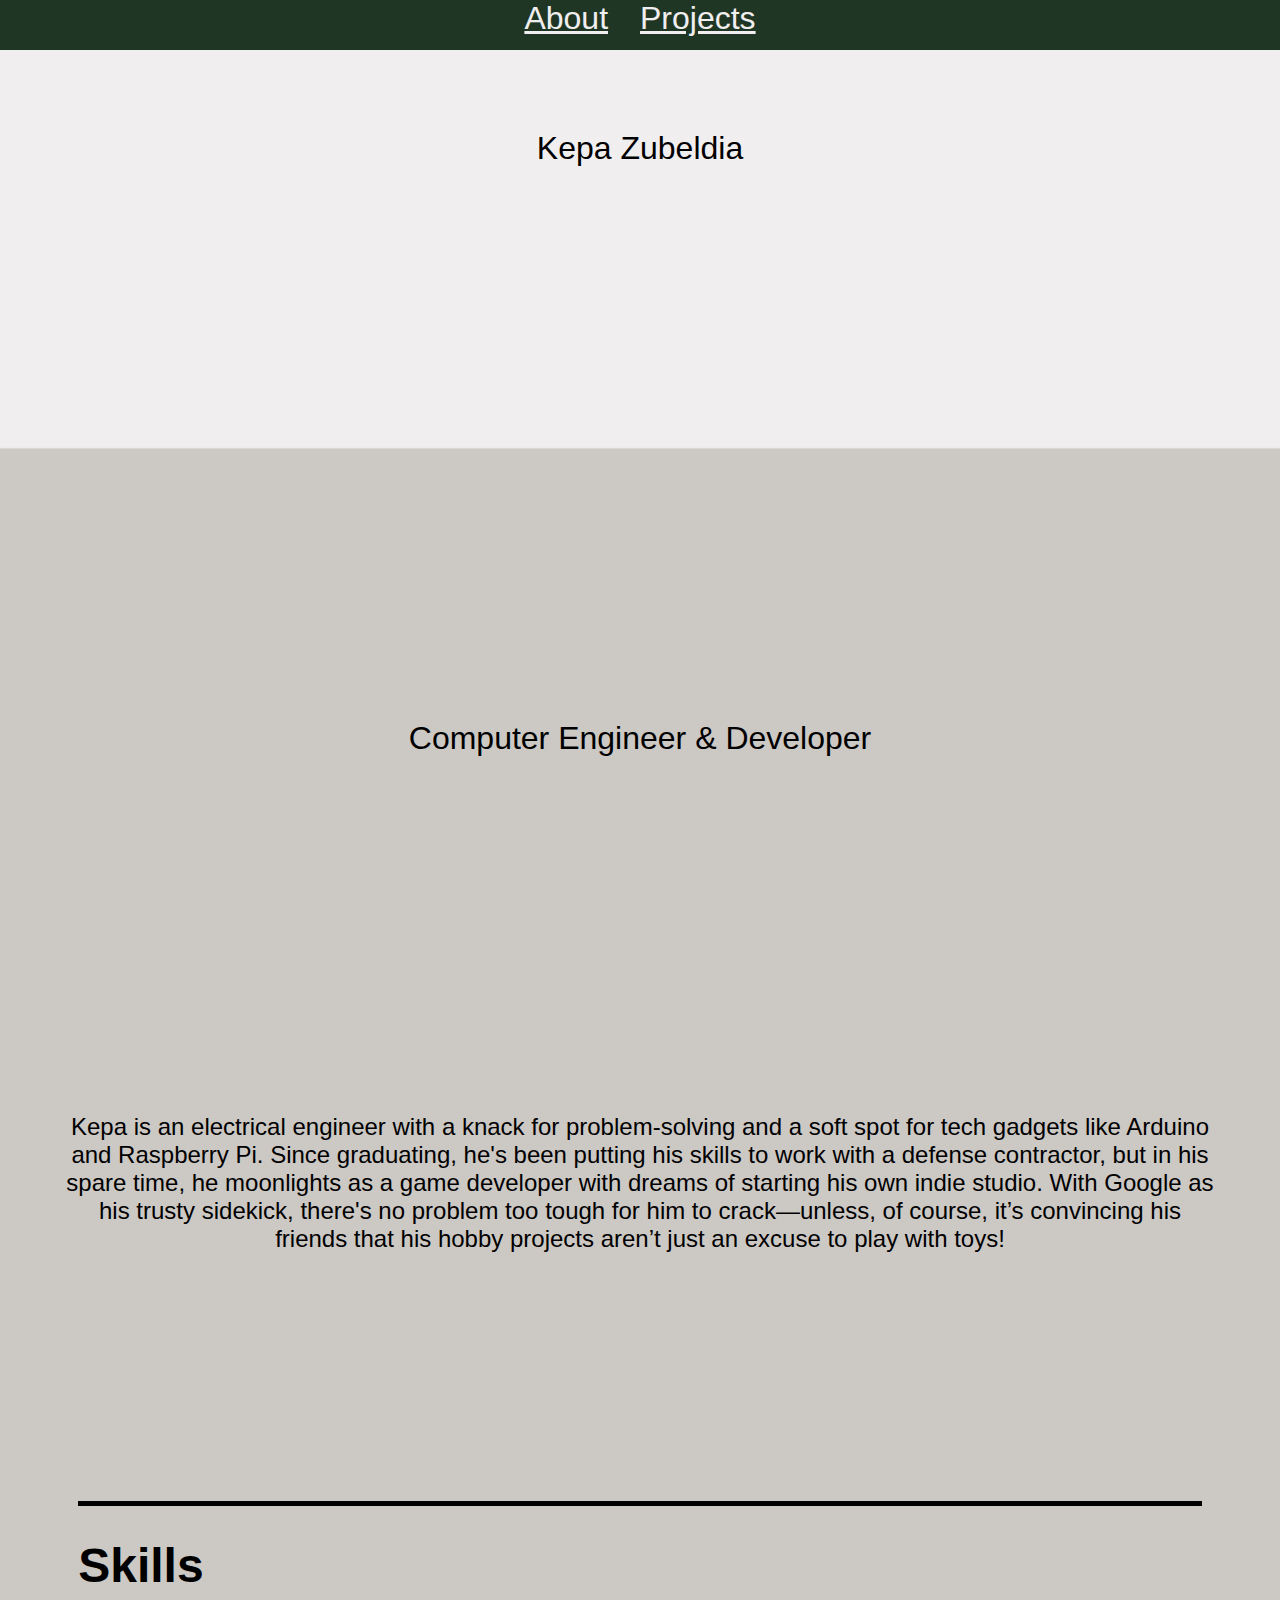
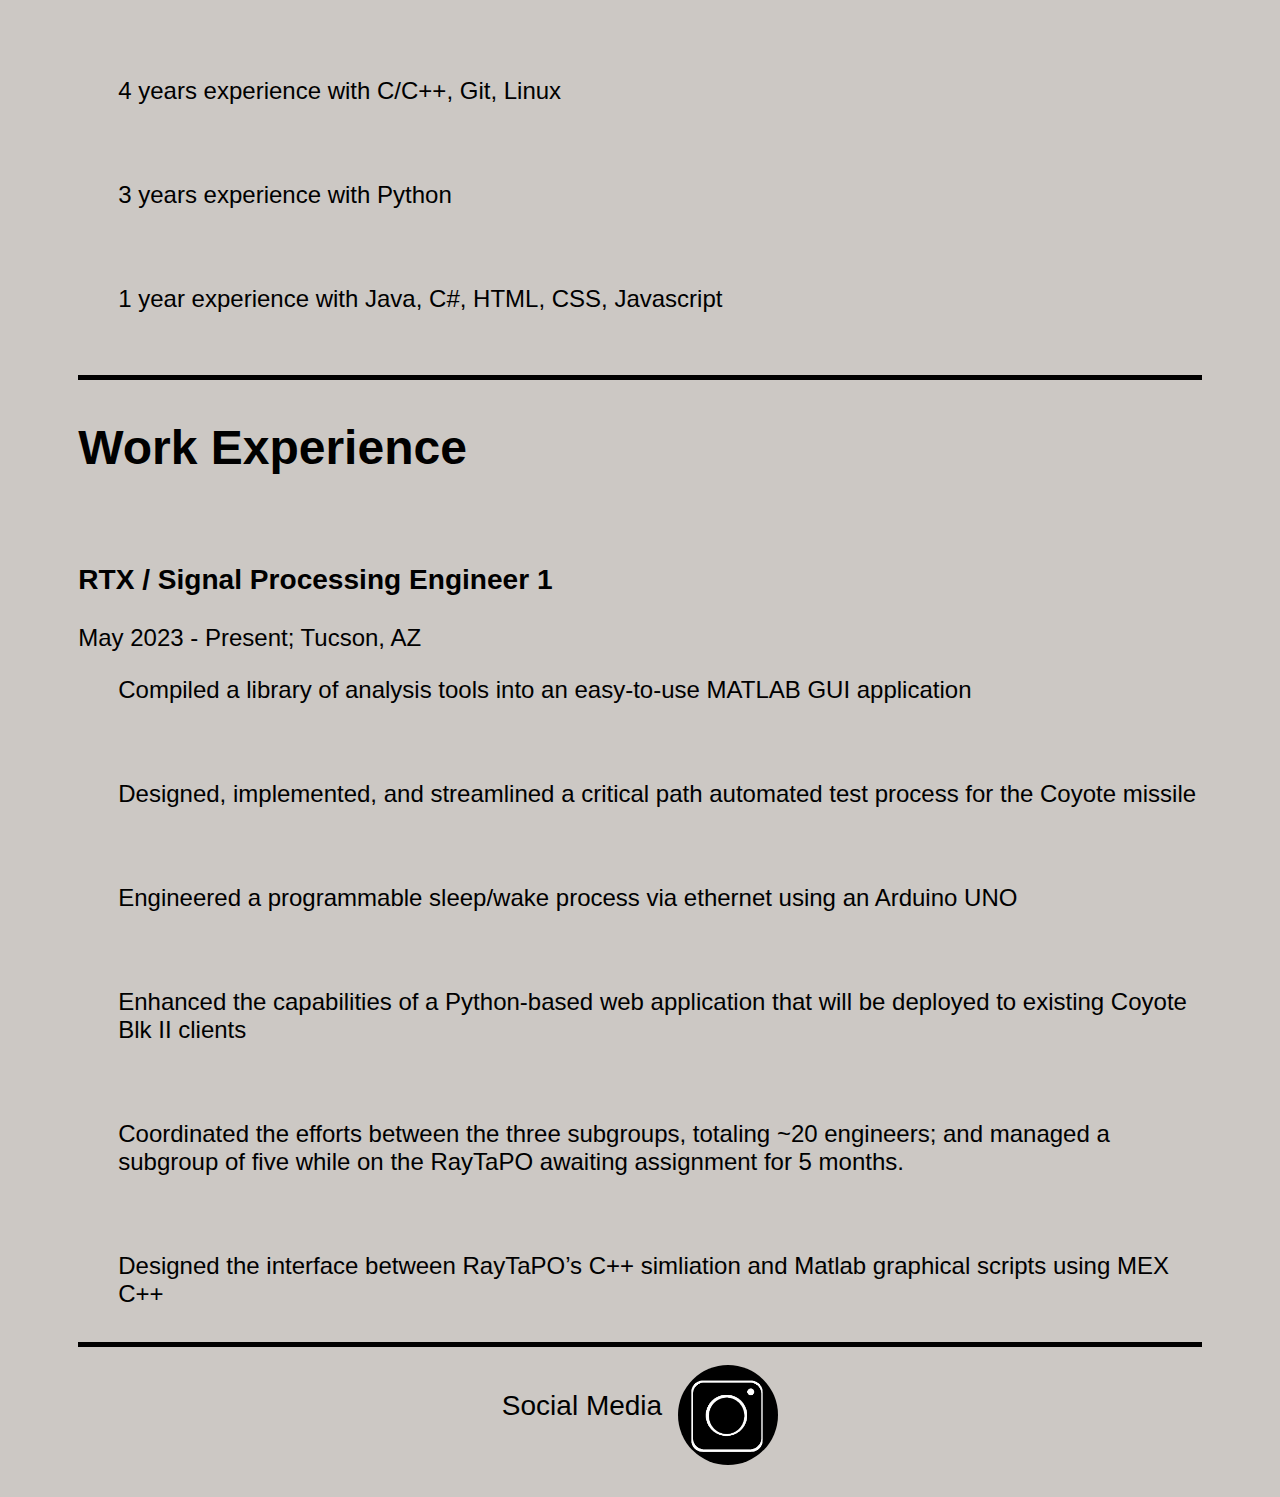
==== commit 5b8adafd: "changed formating in resume section, added a -click on me!- text to first picture of projects page" ====
--- a/index.html
+++ b/index.html
@@ -1,114 +1,117 @@
-<!DOCTYPE html>
-<html lang="en-US">
-<head>
-    <meta charset="UTF-8">
-    <meta name="viewport" content="width=device-width, initial-scale=1.0">
-
-    <title>This is Kepa Zubeldia</title> 
-    <link rel="icon" type="image/x-icon" href="images/universal-duck-favicon.ico">
-    
-    <link rel = "stylesheet" href = "css/style.css">
-</head>
-
-
-<body style="background-color: var(--silver-2);">
-    
-    <div class="container-header">
-        <div class="item" id="item1">
-            <a href="index.html">
-                About
-            </a>
-        </div>
-        <div class="item" id="item1">
-            <a href="projects.html">
-                Projects
-            </a>
-        </div>
-        <!-- <div class="item" id="item1">Blog</div> -->
-    </div>
-
-    <!-- This is a comment -->
-    
-    <div class="container-intro">
-        <div class="item">Kepa Zubeldia</div>
-        <div class="image-cropper">
-            <img src="images/Bridals-107.jpg" 
-                 alt="Kepa's profile pic" 
-                 class="profile-pic">
-        </div>
-        <div class="item">Computer Engineer & Developer</div>
-    </div>
-
-    <div class="container-description">
-        <div class="item">
-            <p style="font-size: 0.75em;">Kepa is an electrical engineer with a knack 
-               for problem-solving and a soft spot for tech 
-               gadgets like Arduino and Raspberry Pi. Since 
-               graduating, he's been putting his skills to 
-               work with a defense contractor, but in his 
-               spare time, he moonlights as a game developer 
-               with dreams of starting his own indie studio. 
-               With Google as his trusty sidekick, there's no 
-               problem too tough for him to crack—unless, of 
-               course, it’s convincing his friends that his 
-               hobby projects aren’t just an excuse to play 
-               with toys!</p>
-        </div>
-    </div>
-    
-
-    <div class="container-resume-grid">
-        <div class="skills-grid-item">
-            <p>Skills</p>
-        </div>
-        <div class="skills-content-grid-item">
-            <br>
-            <ul>4 years experience with C/C++, Git, Linux</ul>
-            <br>
-            <ul>3 years experience with Python</ul>
-            <br>
-            <ul>1 year experience with Java, C#, HTML, CSS, Javascript</ul>
-            <br>
-        </div>
-        <div class="exp-grid-item">
-            <p>Work</p>
-        </div>
-        <div class="exp-content-grid-item">
-            <h3>RTX / Signal Processing Engineer 1</h3>
-            <p>May 2023 - Present; Tucson, AZ</p>
-            <ul>Compiled a library of analysis tools into an easy-to-use MATLAB 
-                GUI application</ul>
-            <br>
-            <ul>Designed, implemented, and streamlined a critical path automated
-                test process for the Coyote missile</ul>
-            <br>
-            <ul>Engineered a programmable sleep/wake process via ethernet using
-                an Arduino UNO</ul>
-            <br>
-            <ul>Enhanced the capabilities of a Python-based web application that 
-                will be deployed to existing Coyote Blk II clients</ul>
-            <br>
-            <ul>Coordinated the efforts between the three subgroups, totaling ~20 
-                engineers;  and managed a subgroup of five while on the RayTaPO 
-                awaiting assignment for 5 months.</ul>
-            <br>
-            <ul>Designed the interface between RayTaPO’s  C++ simliation and Matlab 
-                graphical  scripts using MEX C++</ul>
-        </div>
-    </div>
-
-
-    <div class="logo-flexbox">
-        <div class="item" style="font-size: 1.75em;">Social Media</div>
-        <div class="logo-link-cropper">
-            <a href="https://www.instagram.com/kdzubester?igsh=Njg5YTg1N2o1dGow">
-            <img src="images/instagram_logo.jpg" 
-                style="width:100px;height:100px;"
-                class="instagram-logo">
-            </a>
-        </div>
-    </div>
-    
-    <script src = "js/main.js" ></script>
-</body>
+<!DOCTYPE html>
+<html lang="en-US">
+<head>
+    <meta charset="UTF-8">
+    <meta name="viewport" content="width=device-width, initial-scale=1.0">
+
+    <title>This is Kepa Zubeldia</title> 
+    <link rel="icon" type="image/x-icon" href="images/universal-duck-favicon.ico">
+    
+    <link rel = "stylesheet" href = "css/style.css">
+</head>
+
+
+<body style="background-color: var(--silver-2);">
+    
+    <div class="container-header">
+        <div class="item" id="item1">
+            <a href="index.html">
+                About
+            </a>
+        </div>
+        <div class="item" id="item1">
+            <a href="projects.html">
+                Projects
+            </a>
+        </div>
+        <!-- <div class="item" id="item1">Blog</div> -->
+    </div>
+
+    <!-- This is a comment -->
+    
+    <div class="container-intro">
+        <div class="item">Kepa Zubeldia</div>
+        <div class="image-cropper">
+            <img src="images/Bridals-107.jpg" 
+                 alt="Kepa's profile pic" 
+                 class="profile-pic">
+        </div>
+        <div class="item">Computer Engineer & Developer</div>
+    </div>
+
+    <div class="container-description">
+        <div class="item">
+            <p style="font-size: 0.75em;">Kepa is an electrical engineer with a knack 
+               for problem-solving and a soft spot for tech 
+               gadgets like Arduino and Raspberry Pi. Since 
+               graduating, he's been putting his skills to 
+               work with a defense contractor, but in his 
+               spare time, he moonlights as a game developer 
+               with dreams of starting his own indie studio. 
+               With Google as his trusty sidekick, there's no 
+               problem too tough for him to crack—unless, of 
+               course, it’s convincing his friends that his 
+               hobby projects aren’t just an excuse to play 
+               with toys!</p>
+        </div>
+    </div>
+    
+
+    <div class="container-resume-grid">
+        <!-- <div class="skills-grid-item">
+            <p>Skills</p>
+        </div> -->
+        <div class="skills-content-grid-item">
+            <h1>Skills</h1>
+            <br>
+            <ul>4 years experience with C/C++, Git, Linux</ul>
+            <br>
+            <ul>3 years experience with Python</ul>
+            <br>
+            <ul>1 year experience with Java, C#, HTML, CSS, Javascript</ul>
+            <br>
+        </div>
+        <!-- <div class="exp-grid-item">
+            <p>Work</p>
+        </div> -->
+        <div class="exp-content-grid-item">
+            <h1>Work Experience</h1>
+            <br>
+            <h3>RTX / Signal Processing Engineer 1</h3>
+            <p>May 2023 - Present; Tucson, AZ</p>
+            <ul>Compiled a library of analysis tools into an easy-to-use MATLAB 
+                GUI application</ul>
+            <br>
+            <ul>Designed, implemented, and streamlined a critical path automated
+                test process for the Coyote missile</ul>
+            <br>
+            <ul>Engineered a programmable sleep/wake process via ethernet using
+                an Arduino UNO</ul>
+            <br>
+            <ul>Enhanced the capabilities of a Python-based web application that 
+                will be deployed to existing Coyote Blk II clients</ul>
+            <br>
+            <ul>Coordinated the efforts between the three subgroups, totaling ~20 
+                engineers;  and managed a subgroup of five while on the RayTaPO 
+                awaiting assignment for 5 months.</ul>
+            <br>
+            <ul>Designed the interface between RayTaPO’s  C++ simliation and Matlab 
+                graphical  scripts using MEX C++</ul>
+        </div>
+    </div>
+
+
+    <div class="logo-flexbox">
+        <div class="item" style="font-size: 1.75em;">Social Media</div>
+        <div class="logo-link-cropper">
+            <a href="https://www.instagram.com/kdzubester?igsh=Njg5YTg1N2o1dGow">
+            <img src="images/instagram_logo.jpg" 
+                style="width:100px;height:100px;"
+                class="instagram-logo">
+            </a>
+        </div>
+    </div>
+    
+    <script src = "js/main.js" ></script>
+</body>
 </html>--- a/css/style.css
+++ b/css/style.css
@@ -1,272 +1,283 @@
-body {
-    margin: 0;
-    background-color: var(silver-2);
-    background-image: url("../images/background.png");background-size: cover; /* Makes the image cover the entire background */
-    background-size: cover; /* Ensures the image always covers the entire background */
-    background-position: center; /* Centers the image */
-    background-repeat: no-repeat; /* Prevents the image from repeating */
-    background-attachment: fixed; /* Keeps the background fixed during scrolling */
-    font-family:'Lucida Sans', 'Lucida Sans Regular', 'Lucida Grande', 'Lucida Sans Unicode', Geneva, Verdana, sans-serif;
-}
-
-:root{
-    /* CSS HEX */
-    --antiflash-white: #F0EEEFff;
-    --silver: #AFADA9ff;
-    --dark-green: #203625ff;
-    --cal-poly-green: #3D492Bff;
-    --lion: #A49373ff;
-    --ecru: #BAAB85ff;
-    --silver-2: #CCC8C4ff;
-    --drab-dark-brown: #4E4F30ff;
-    --dark-green-2: #162214ff;
-    --dark-slate-gray: #3B4D4Cff;
-}
-
-a:link {
-    color: var(--antiflash-white); /* Normal link color */
-  }
-  
-  a:visited {
-    color: var(--antiflash-white); /* Color of visited links */
-  }
-  
-  a:hover {
-    color: var(--silver-2); /* Color when the mouse hovers over the link */
-  }
-  
-  a:active {
-    color: var(--dark-slate-gray); /* Color when the link is being clicked */
-  }
-
-
-/*//////////////////////////////////////////////////////////////////////////
-////////////////////////////// Header //////////////////////////////////////
-//////////////////////////////////////////////////////////////////////////*/
-
-.container-header {
-    display: flex;
-    background-color: var(--dark-green);
-    gap: 2em;
-    justify-content: center;
-    width: 100%;
-    align-items: center;
-    color: var(--antiflash-white);
-    position: fixed;
-    z-index: 10;
-}
-
-
-/*//////////////////////////////////////////////////////////////////////////
-////////////////////////////// Intro ///////////////////////////////////////
-//////////////////////////////////////////////////////////////////////////*/
-
-.container-intro {
-    display: flex;
-    justify-content: center;
-    align-items: center;
-    overflow: hidden;
-    flex-direction: column;
-    gap: 20px;
-    height: 100vh;
-}
-
-.container-description {
-    display: flex;
-    margin: 5%;
-    flex-direction: row;
-    padding-top: 125px;
-    padding-bottom: 10em;
-    gap: 20px;
-}
-
-/*//////////////////////////////////////////////////////////////////////////
-/////////////////////// About page Photo Editing ///////////////////////////
-//////////////////////////////////////////////////////////////////////////*/
-
-.logo-flexbox {
-    display: flex;
-    justify-content: center; /* Horizontally center the div */
-    align-items: center; /* Vertically center the div */
-    gap: 1em;
-    margin-bottom: 2em;
-}
-
-.logo-link-cropper {
-    display: inline-block; 
-    position: relative; 
-    width: 100px;
-    height: 100px; 
-    overflow: hidden; 
-    border-radius: 50%;
-}
-
-.instagram-logo {
-    position: absolute;
-    transform: scale(1.1);
-    height: auto;
-    width: 100%;
-}
-
-.image-cropper {
-    width: 80vw; /* Responsive width, adjust as needed */
-    height: 80vw; /* Same as width to maintain aspect ratio */
-    max-width: 500px; /* Optional: Max width */
-    max-height: 500px; /* Optional: Max height */
-    /* width: 400px;
-    height: 400px; */
-    position: relative;
-    overflow: hidden;
-    border-radius: 50%;
-    z-index: 9;
-}
-
-.profile-pic {
-    position: absolute;
-    top: 50%;
-    left: 50%;
-    transform: translate(-50%, -15%) scale(2.25);
-    height: auto;
-    width: 100%;
-}
-
-
-/*//////////////////////////////////////////////////////////////////////////
-///////////////////////////// Resume Grid //////////////////////////////////
-//////////////////////////////////////////////////////////////////////////*/
-
-.container-resume-grid{
-    display: grid;
-    grid-template-rows: minmax(100px, 1fr) minmax(100px, 2fr) 10px;
-    grid-template-columns:.25fr minmax(150px, .75fr) minmax(150px, 4fr) .25fr;
-    grid-template-areas: 
-        'blank-left skills skills-contents blank-right' 
-        'blank-left experience experience-contents blank-right'
-        'blank-bottom blank-bottom blank-bottom blank-bottom';
-    grid-gap: .5em;
-}
-
-.skills-grid-item{
-    grid-area: skills;
-    font-weight: bold;
-    font-size: 3em;
-    justify-self: left;
-    border-bottom: 5px solid black;
-    border-top: 5px solid black;
-}
-
-.skills-content-grid-item{
-    grid-area: skills-contents;
-    font-size: 1.5em;
-    border-bottom: 5px solid black;
-    border-top: 5px solid black;
-}
-
-.exp-grid-item{
-    grid-area: experience;
-    font-weight: bold;
-    font-size: 3em;
-    justify-self: left;
-    text-wrap:wrap;
-    /* text-align: left; */
-    border-bottom: 5px solid black;
-    padding-bottom: 10em;
-}
-
-.exp-content-grid-item{
-    grid-area: experience-contents;
-    font-size: 1.5em;
-    border-bottom: 5px solid black;
-    padding-bottom: 10px;
-}
-
-
-/*//////////////////////////////////////////////////////////////////////////
-///////////////////////////// Projects Grid ////////////////////////////////
-//////////////////////////////////////////////////////////////////////////*/
-
-.project-grid-container{
-    display: grid;
-    grid-template-columns: repeat(auto-fit, minmax(300px, 1fr));
-    grid-auto-rows: minmax(300px, 3fr); /* Ensures rows have a minimum height but can grow */
-    gap: 2em;/* Space between grid items, adjust as needed*/
-    padding: 10%; /* Optional: Padding around the container */
-    padding-top: 10em;
-}
-
-.project-grid-item{
-    width: 100%;
-    height: auto;
-    border-radius: 8px; /* Rounded corners for items */
-    cursor: pointer;
-}
-
-
-/*//////////////////////////////////////////////////////////////////////////
-//////////////////////////// Project Pop-up ////////////////////////////////
-//////////////////////////////////////////////////////////////////////////*/
-
-
-/* Icon styling */
-.icon {
-    /* font-size: 50px; */
-    cursor: pointer;
-    /* margin: 20px; */
-}
-
-/* Pop-up styling */
-.popup {
-    display: none; /* Hidden by default */
-    position: fixed;
-    left: 0;
-    top: 0;
-    width: 100%;
-    height: 100%;
-    background-color: rgba(0, 0, 0, 0.5); /* Semi-transparent background */
-    z-index: 100; /* Ensure it appears above other elements */
-}
-
-.popup-content {
-    background-color: var(--antiflash-white);
-    margin: 15% auto;
-    padding: 2em;
-    border-radius: 10px;
-    width: 50%;
-    text-align: center;
-}
-
-/* Popup image styling */
-.popup-image {
-    max-width: 100%;
-    max-height: 100%;
-    border-radius: 10px;
-    width: auto;
-    height: auto;
-    display: block;
-    margin: 0 auto;
-    object-fit: contain; /* Ensures the image scales to fit the container */
-}
-
-/* Close button styling */
-.close {
-    position: absolute;
-    top: 1em;
-    right: 2em;
-    font-size: 2em;
-    cursor: pointer;
-    color: var(--antiflash-white);
-}
-
-/*//////////////////////////////////////////////////////////////////////////
-///////////////////////////// Default Items ////////////////////////////////
-//////////////////////////////////////////////////////////////////////////*/
-  
-
-.item{
-    min-height: 50px;
-    font-size: 2em;
-    text-align: center;
-}
-#item1 {
-    background-color: var(--dark-green);
+body {
+    margin: 0;
+    background-color: var(silver-2);
+    background-image: url("../images/background.png");background-size: cover; /* Makes the image cover the entire background */
+    background-size: cover; /* Ensures the image always covers the entire background */
+    background-position: center; /* Centers the image */
+    background-repeat: no-repeat; /* Prevents the image from repeating */
+    background-attachment: fixed; /* Keeps the background fixed during scrolling */
+    font-family:'Lucida Sans', 'Lucida Sans Regular', 'Lucida Grande', 'Lucida Sans Unicode', Geneva, Verdana, sans-serif;
+}
+
+:root{
+    /* CSS HEX */
+    --antiflash-white: #F0EEEFff;
+    --silver: #AFADA9ff;
+    --dark-green: #203625ff;
+    --cal-poly-green: #3D492Bff;
+    --lion: #A49373ff;
+    --ecru: #BAAB85ff;
+    --silver-2: #CCC8C4ff;
+    --drab-dark-brown: #4E4F30ff;
+    --dark-green-2: #162214ff;
+    --dark-slate-gray: #3B4D4Cff;
+}
+
+a:link {
+    color: var(--antiflash-white); /* Normal link color */
+  }
+  
+  a:visited {
+    color: var(--antiflash-white); /* Color of visited links */
+  }
+  
+  a:hover {
+    color: var(--silver-2); /* Color when the mouse hovers over the link */
+  }
+  
+  a:active {
+    color: var(--dark-slate-gray); /* Color when the link is being clicked */
+  }
+
+
+/*//////////////////////////////////////////////////////////////////////////
+////////////////////////////// Header //////////////////////////////////////
+//////////////////////////////////////////////////////////////////////////*/
+
+.container-header {
+    display: flex;
+    background-color: var(--dark-green);
+    gap: 2em;
+    justify-content: center;
+    width: 100%;
+    align-items: center;
+    color: var(--antiflash-white);
+    position: fixed;
+    z-index: 10;
+}
+
+
+/*//////////////////////////////////////////////////////////////////////////
+////////////////////////////// Intro ///////////////////////////////////////
+//////////////////////////////////////////////////////////////////////////*/
+
+.container-intro {
+    display: flex;
+    justify-content: center;
+    align-items: center;
+    overflow: hidden;
+    flex-direction: column;
+    gap: 20px;
+    height: 100vh;
+}
+
+.container-description {
+    display: flex;
+    margin: 5%;
+    flex-direction: row;
+    padding-top: 125px;
+    padding-bottom: 10em;
+    gap: 20px;
+}
+
+/*//////////////////////////////////////////////////////////////////////////
+/////////////////////// About page Photo Editing ///////////////////////////
+//////////////////////////////////////////////////////////////////////////*/
+
+.logo-flexbox {
+    display: flex;
+    justify-content: center; /* Horizontally center the div */
+    align-items: center; /* Vertically center the div */
+    gap: 1em;
+    margin-bottom: 2em;
+}
+
+.logo-link-cropper {
+    display: inline-block; 
+    position: relative; 
+    width: 100px;
+    height: 100px; 
+    overflow: hidden; 
+    border-radius: 50%;
+}
+
+.instagram-logo {
+    position: absolute;
+    transform: scale(1.1);
+    height: auto;
+    width: 100%;
+}
+
+.image-cropper {
+    width: 80vw; /* Responsive width, adjust as needed */
+    height: 80vw; /* Same as width to maintain aspect ratio */
+    max-width: 500px; /* Optional: Max width */
+    max-height: 500px; /* Optional: Max height */
+    /* width: 400px;
+    height: 400px; */
+    position: relative;
+    overflow: hidden;
+    border-radius: 50%;
+    z-index: 9;
+}
+
+.profile-pic {
+    position: absolute;
+    top: 50%;
+    left: 50%;
+    transform: translate(-50%, -15%) scale(2.25);
+    height: auto;
+    width: 100%;
+}
+
+
+/*//////////////////////////////////////////////////////////////////////////
+///////////////////////////// Resume Grid //////////////////////////////////
+//////////////////////////////////////////////////////////////////////////*/
+
+.container-resume-grid{
+    display: grid;
+    grid-template-rows: minmax(100px, 1fr) minmax(100px, 2fr) 10px;
+    grid-template-columns:.25fr minmax(150px, 4fr) .25fr;
+    grid-template-areas: 
+        'blank-left skills-contents blank-right' 
+        'blank-left experience-contents blank-right'
+        'blank-bottom blank-bottom blank-bottom';
+    grid-gap: .5em;
+}
+
+.skills-grid-item{
+    grid-area: skills;
+    font-weight: bold;
+    font-size: 3em;
+    justify-self: left;
+    border-bottom: 5px solid black;
+    border-top: 5px solid black;
+}
+
+.skills-content-grid-item{
+    grid-area: skills-contents;
+    font-size: 1.5em;
+    border-bottom: 5px solid black;
+    border-top: 5px solid black;
+}
+
+.exp-grid-item{
+    grid-area: experience;
+    font-weight: bold;
+    font-size: 3em;
+    justify-self: left;
+    text-wrap:wrap;
+    /* text-align: left; */
+    border-bottom: 5px solid black;
+    padding-bottom: 10em;
+}
+
+.exp-content-grid-item{
+    grid-area: experience-contents;
+    font-size: 1.5em;
+    border-bottom: 5px solid black;
+    padding-bottom: 10px;
+}
+
+
+/*//////////////////////////////////////////////////////////////////////////
+///////////////////////////// Projects Grid ////////////////////////////////
+//////////////////////////////////////////////////////////////////////////*/
+
+.project-grid-container{
+    display: grid;
+    grid-template-columns: repeat(auto-fit, minmax(300px, 1fr));
+    grid-auto-rows: minmax(300px, 3fr); /* Ensures rows have a minimum height but can grow */
+    gap: 2em;/* Space between grid items, adjust as needed*/
+    padding: 10%; /* Optional: Padding around the container */
+    padding-top: 10em;
+    margin-bottom: 2em;
+    border-bottom: 5px solid black;
+}
+
+.project-grid-item{
+    width: 100%;
+    height: auto;
+    border-radius: 8px; /* Rounded corners for items */
+    cursor: pointer;
+}
+
+
+/*//////////////////////////////////////////////////////////////////////////
+//////////////////////////// Project Pop-up ////////////////////////////////
+//////////////////////////////////////////////////////////////////////////*/
+
+
+/* Icon styling */
+.icon {
+    /* font-size: 50px; */
+    cursor: pointer;
+    /* margin: 20px; */
+}
+
+/* Pop-up styling */
+.popup {
+    display: none; /* Hidden by default */
+    position: fixed;
+    left: 0;
+    top: 0;
+    width: 100%;
+    height: 100%;
+    background-color: rgba(0, 0, 0, 0.5); /* Semi-transparent background */
+    z-index: 100; /* Ensure it appears above other elements */
+    overflow: auto;
+}
+
+/* Text in popup */
+#popup-text {
+    overflow-wrap: break-word; /* Break long words to fit within the container */
+    word-break: break-word; /* Break long words to prevent overflow */
+}
+
+.popup-content {
+    background-color: var(--antiflash-white);
+    margin: 15% auto;
+    padding: 2em;
+    border-radius: 10px;
+    width: 50%;
+    height: 75%;
+    text-align: center;
+    overflow-y: auto;
+}
+
+/* Popup image styling */
+.popup-image {
+    max-width: 50%;
+    max-height: auto;
+    border-radius: 10px;
+    width: auto;
+    height: auto;
+    display: block;
+    margin: 0 auto;
+    object-fit: contain; /* Ensures the image scales to fit the container */
+}
+
+/* Close button styling */
+.close {
+    position: absolute;
+    top: 1em;
+    right: 2em;
+    font-size: 2em;
+    cursor: pointer;
+    color: var(--antiflash-white);
+}
+
+/*//////////////////////////////////////////////////////////////////////////
+///////////////////////////// Default Items ////////////////////////////////
+//////////////////////////////////////////////////////////////////////////*/
+  
+
+.item{
+    min-height: 50px;
+    font-size: 2em;
+    text-align: center;
+}
+#item1 {
+    background-color: var(--dark-green);
 }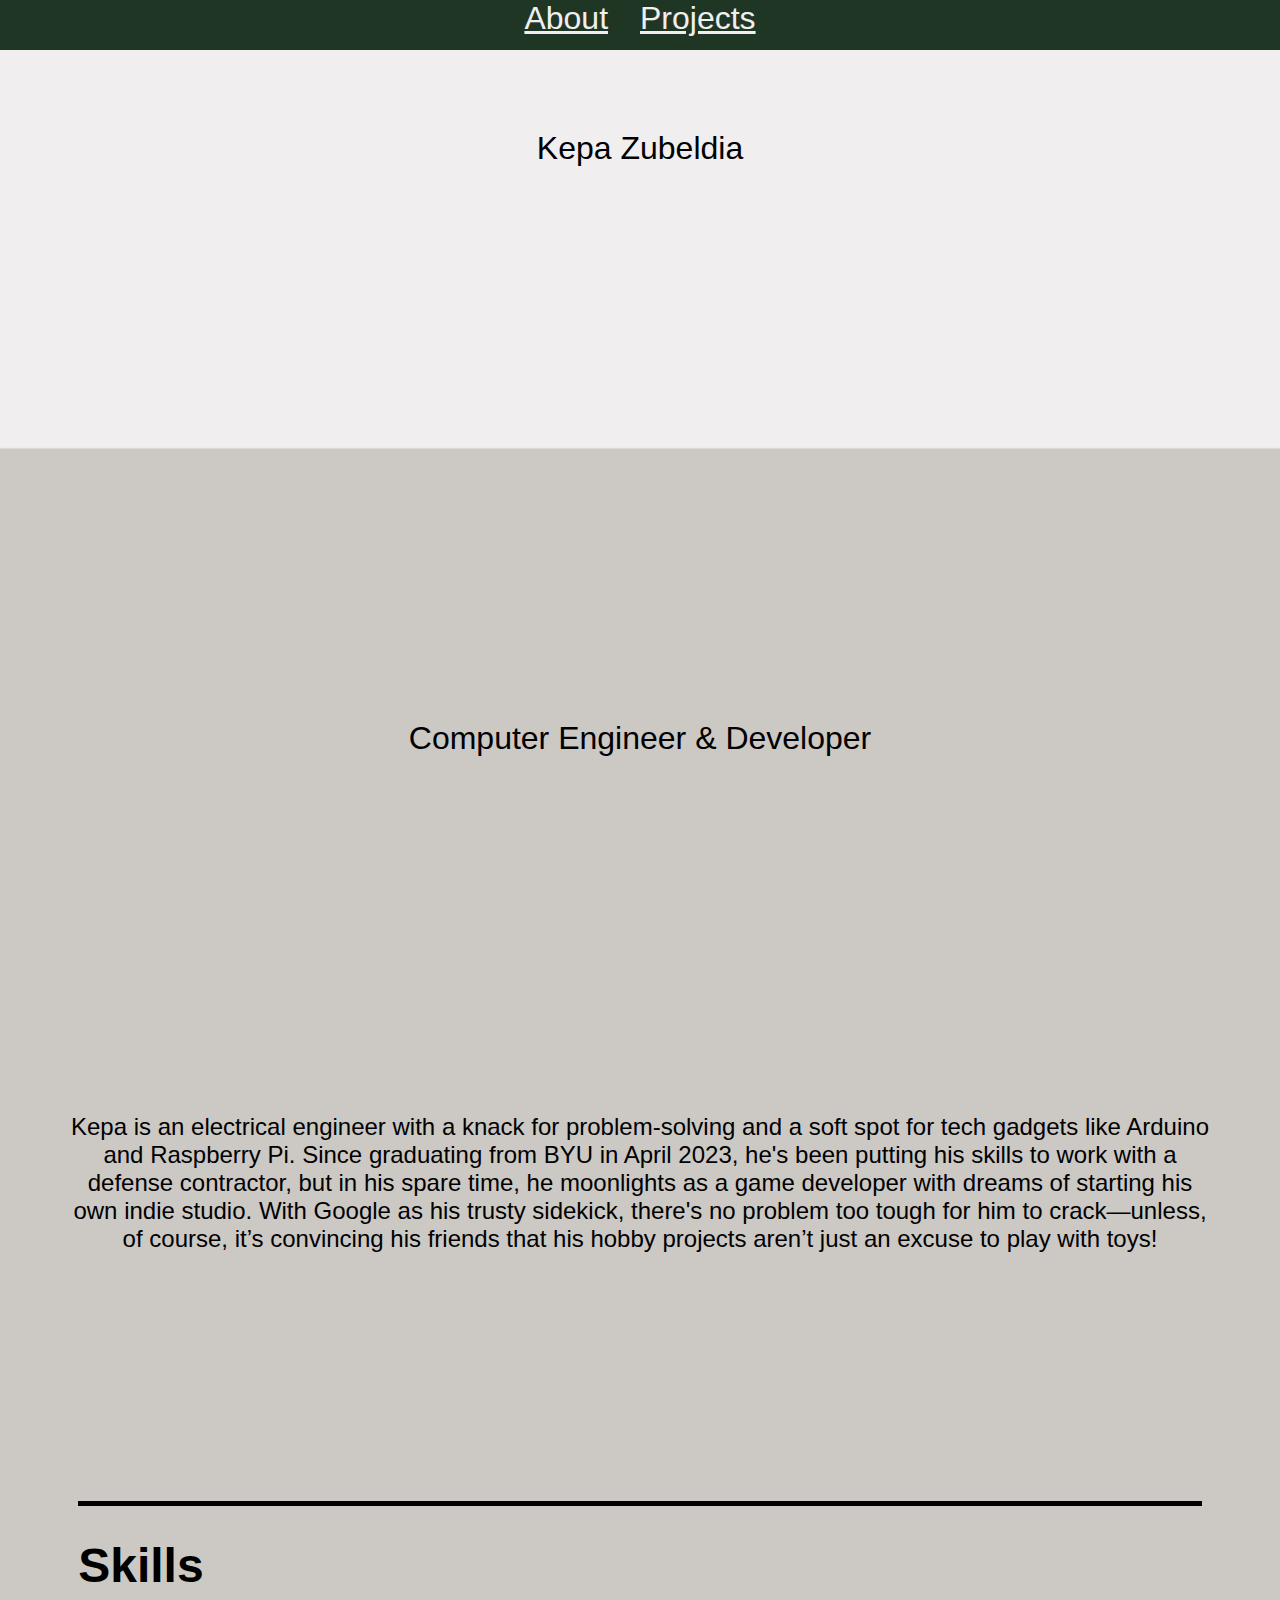
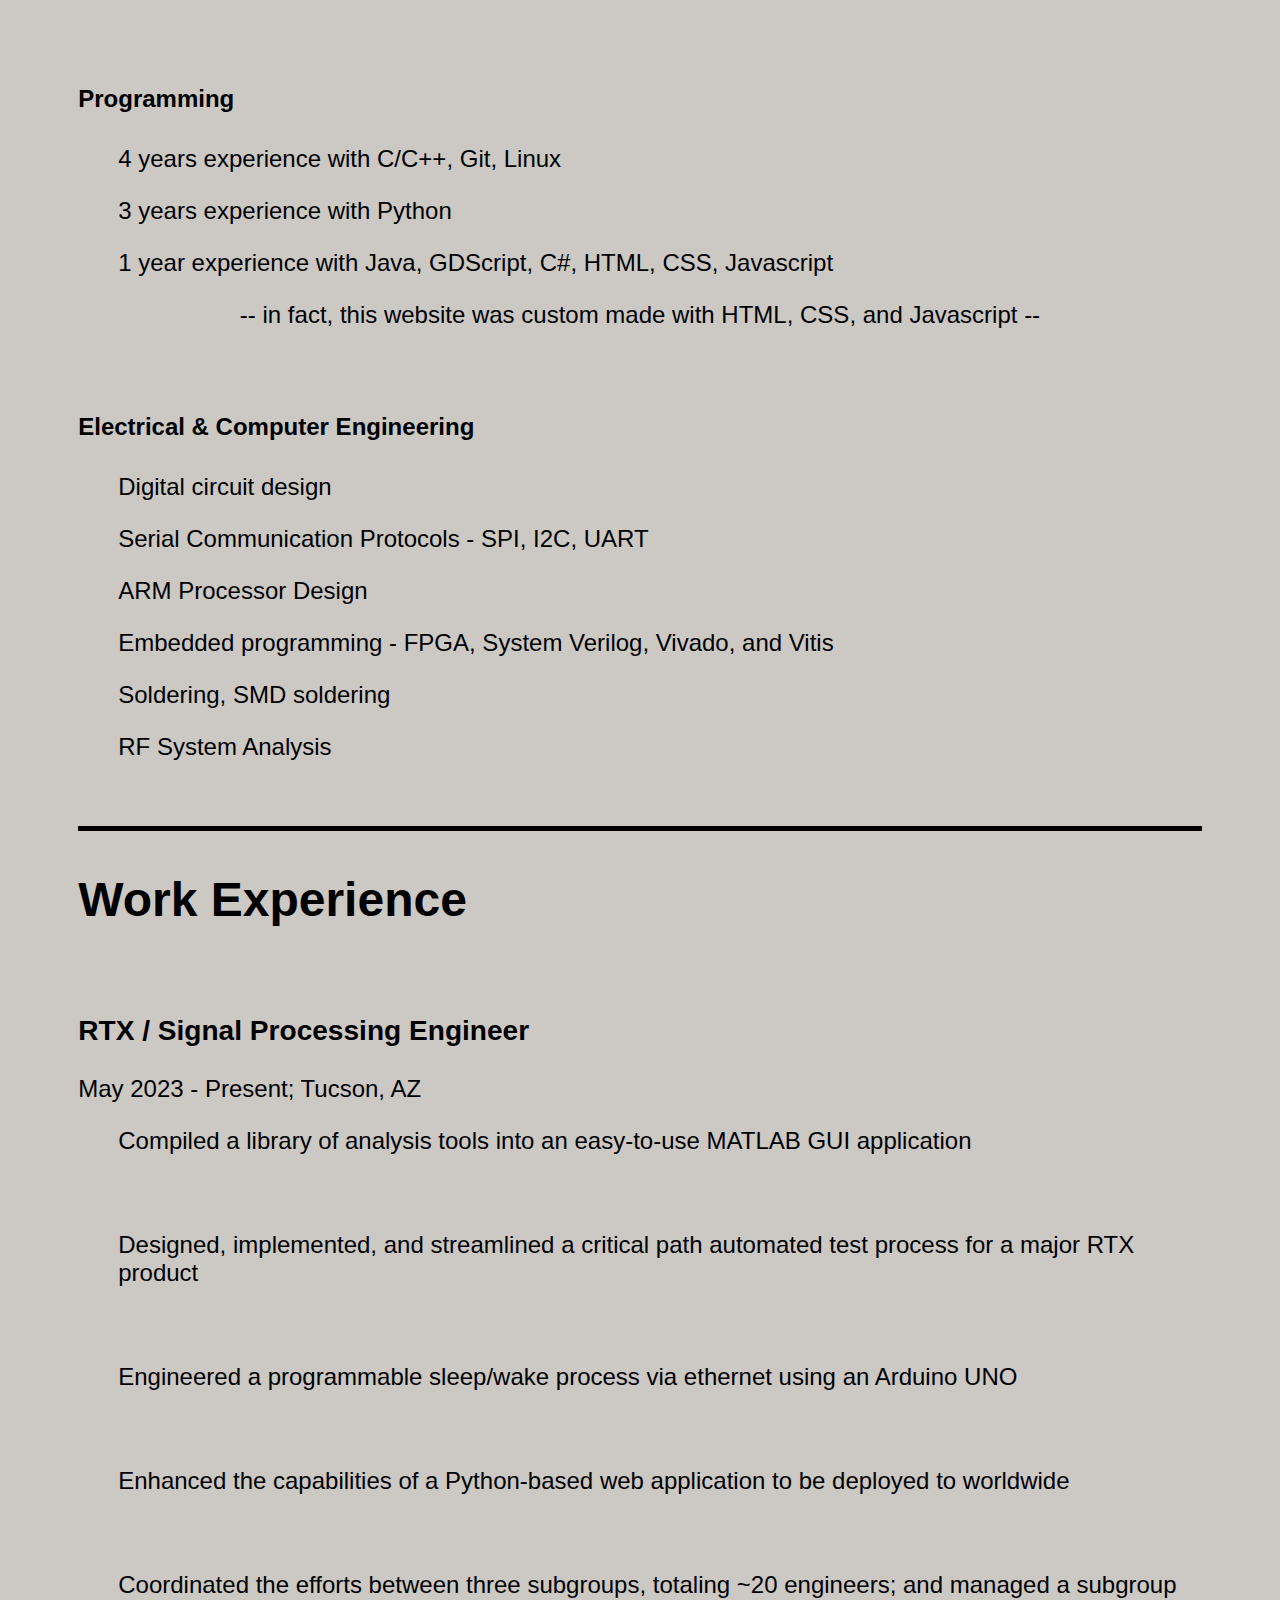
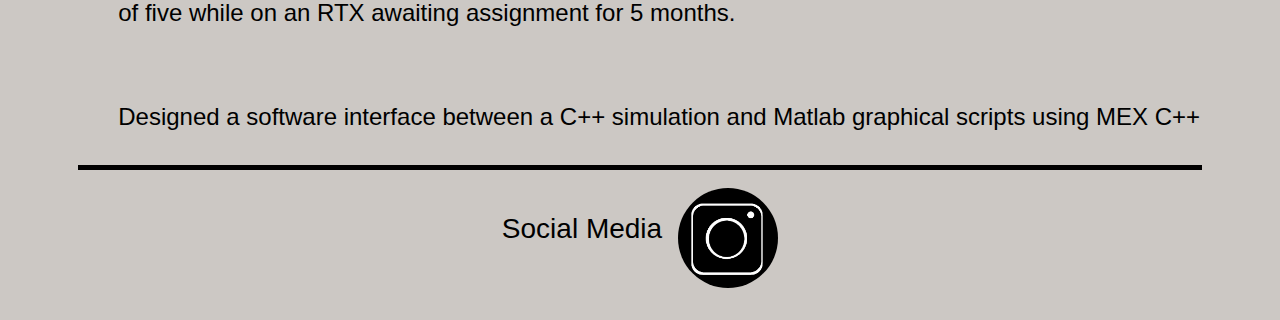
==== commit 4ab28e64: "Updated resume text" ====
--- a/index.html
+++ b/index.html
@@ -41,10 +41,11 @@
 
     <div class="container-description">
         <div class="item">
-            <p style="font-size: 0.75em;">Kepa is an electrical engineer with a knack 
-               for problem-solving and a soft spot for tech 
-               gadgets like Arduino and Raspberry Pi. Since 
-               graduating, he's been putting his skills to 
+            <p style="font-size: 0.75em;">Kepa is an electrical 
+               engineer with a knack for problem-solving and a 
+               soft spot for tech gadgets like Arduino and 
+               Raspberry Pi. Since graduating from BYU in April 
+               2023, he's been putting his skills to 
                work with a defense contractor, but in his 
                spare time, he moonlights as a game developer 
                with dreams of starting his own indie studio. 
@@ -64,11 +65,22 @@
         <div class="skills-content-grid-item">
             <h1>Skills</h1>
             <br>
+
+            <h4>Programming</h4>
             <ul>4 years experience with C/C++, Git, Linux</ul>
+            <ul>3 years experience with Python</ul>
+            <ul>1 year experience with Java, GDScript, C#, HTML, CSS, Javascript</ul>
+            <p style="text-align: center;">-- in fact, this website was custom made 
+                                                with HTML, CSS, and Javascript --</p>
             <br>
-            <ul>3 years experience with Python</ul>
-            <br>
-            <ul>1 year experience with Java, C#, HTML, CSS, Javascript</ul>
+
+            <h4>Electrical & Computer Engineering</h4>
+            <ul>Digital circuit design</ul>
+            <ul>Serial Communication Protocols - SPI, I2C, UART</ul>
+            <ul>ARM Processor Design</ul>
+            <ul>Embedded programming - FPGA, System Verilog, Vivado, and Vitis</ul>
+            <ul>Soldering, SMD soldering</ul>
+            <ul>RF System Analysis</ul>
             <br>
         </div>
         <!-- <div class="exp-grid-item">
@@ -77,26 +89,26 @@
         <div class="exp-content-grid-item">
             <h1>Work Experience</h1>
             <br>
-            <h3>RTX / Signal Processing Engineer 1</h3>
+            <h3>RTX / Signal Processing Engineer</h3>
             <p>May 2023 - Present; Tucson, AZ</p>
             <ul>Compiled a library of analysis tools into an easy-to-use MATLAB 
                 GUI application</ul>
             <br>
             <ul>Designed, implemented, and streamlined a critical path automated
-                test process for the Coyote missile</ul>
+                test process for a major RTX product</ul>
             <br>
             <ul>Engineered a programmable sleep/wake process via ethernet using
                 an Arduino UNO</ul>
             <br>
-            <ul>Enhanced the capabilities of a Python-based web application that 
-                will be deployed to existing Coyote Blk II clients</ul>
+            <ul>Enhanced the capabilities of a Python-based web application to be 
+                deployed to worldwide</ul>
             <br>
-            <ul>Coordinated the efforts between the three subgroups, totaling ~20 
-                engineers;  and managed a subgroup of five while on the RayTaPO 
+            <ul>Coordinated the efforts between three subgroups, totaling ~20 
+                engineers; and managed a subgroup of five while on an RTX 
                 awaiting assignment for 5 months.</ul>
             <br>
-            <ul>Designed the interface between RayTaPO’s  C++ simliation and Matlab 
-                graphical  scripts using MEX C++</ul>
+            <ul>Designed a software interface between a C++ simulation and Matlab 
+                graphical scripts using MEX C++</ul>
         </div>
     </div>
 
--- a/css/style.css
+++ b/css/style.css
@@ -137,7 +137,7 @@
 
 .container-resume-grid{
     display: grid;
-    grid-template-rows: minmax(100px, 1fr) minmax(100px, 2fr) 10px;
+    grid-template-rows: minmax(100px, 1fr) minmax(100px, 1fr) 10px;
     grid-template-columns:.25fr minmax(150px, 4fr) .25fr;
     grid-template-areas: 
         'blank-left skills-contents blank-right' 
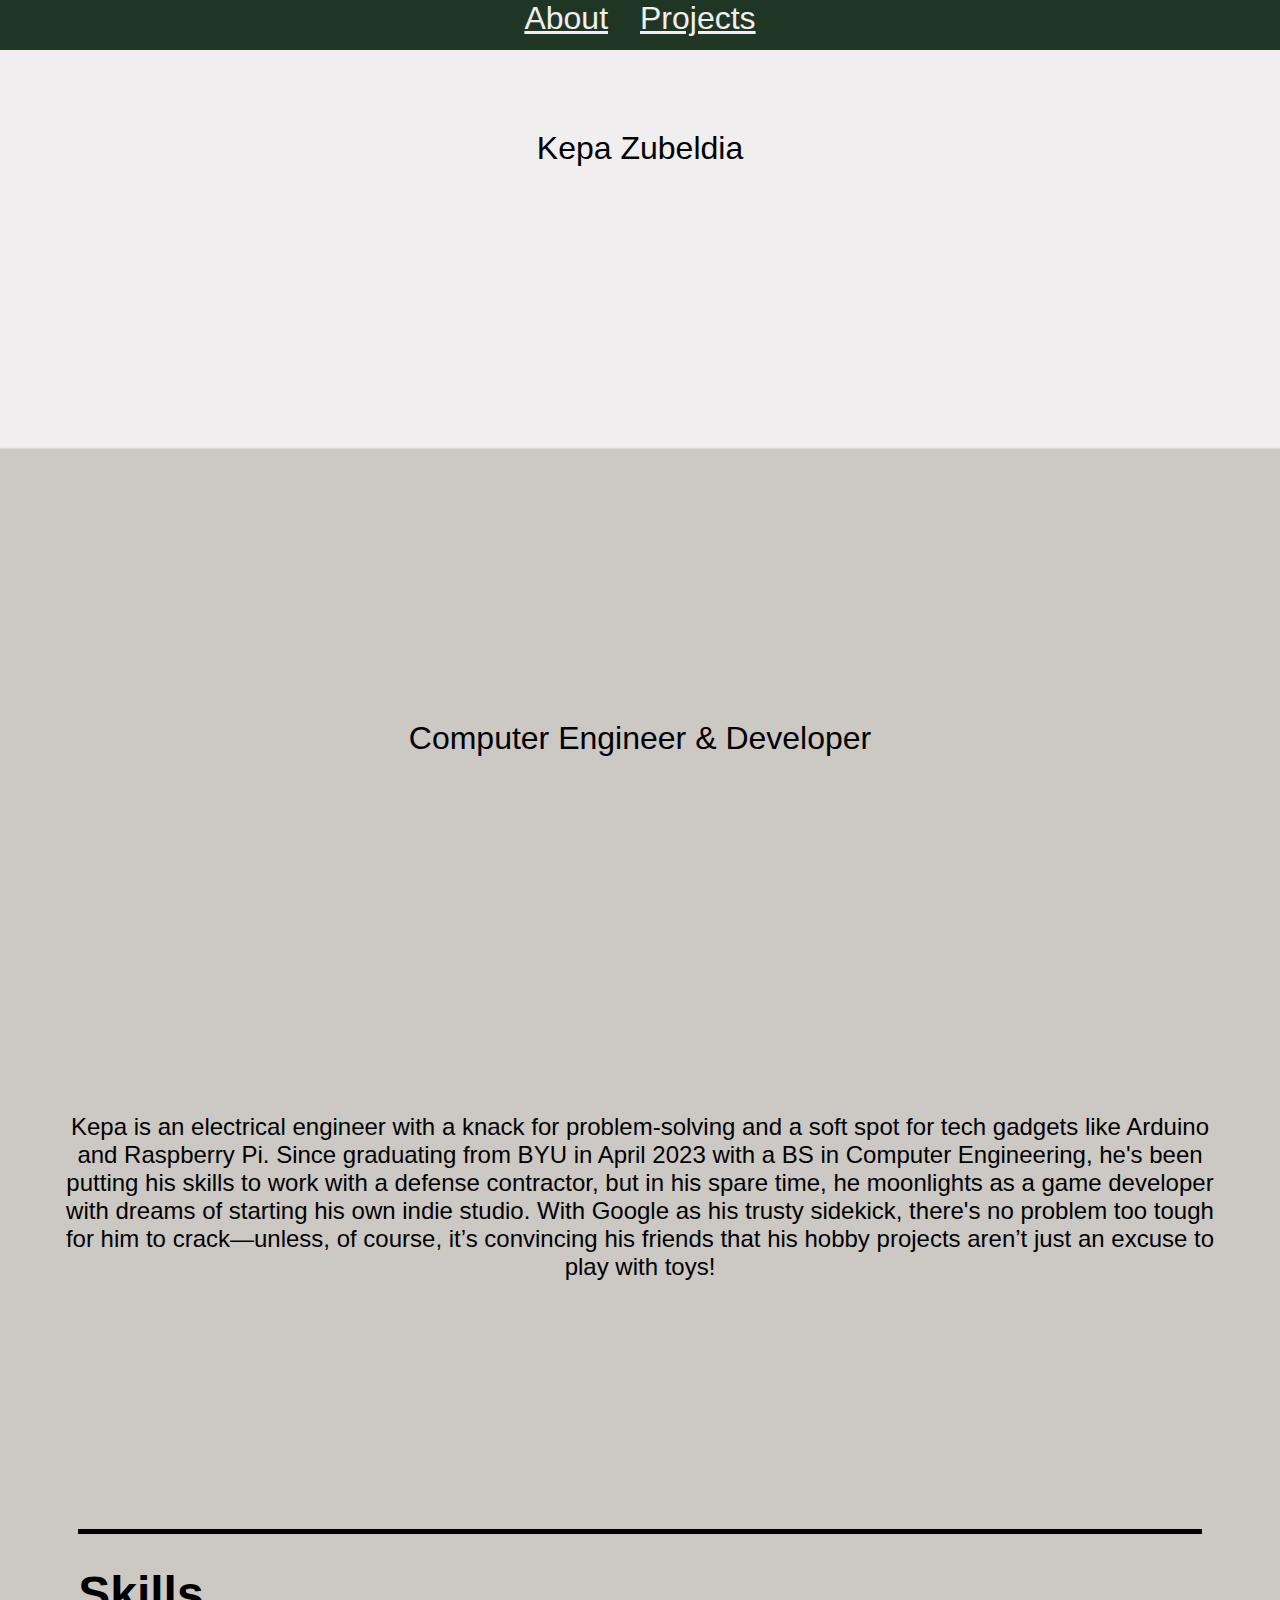
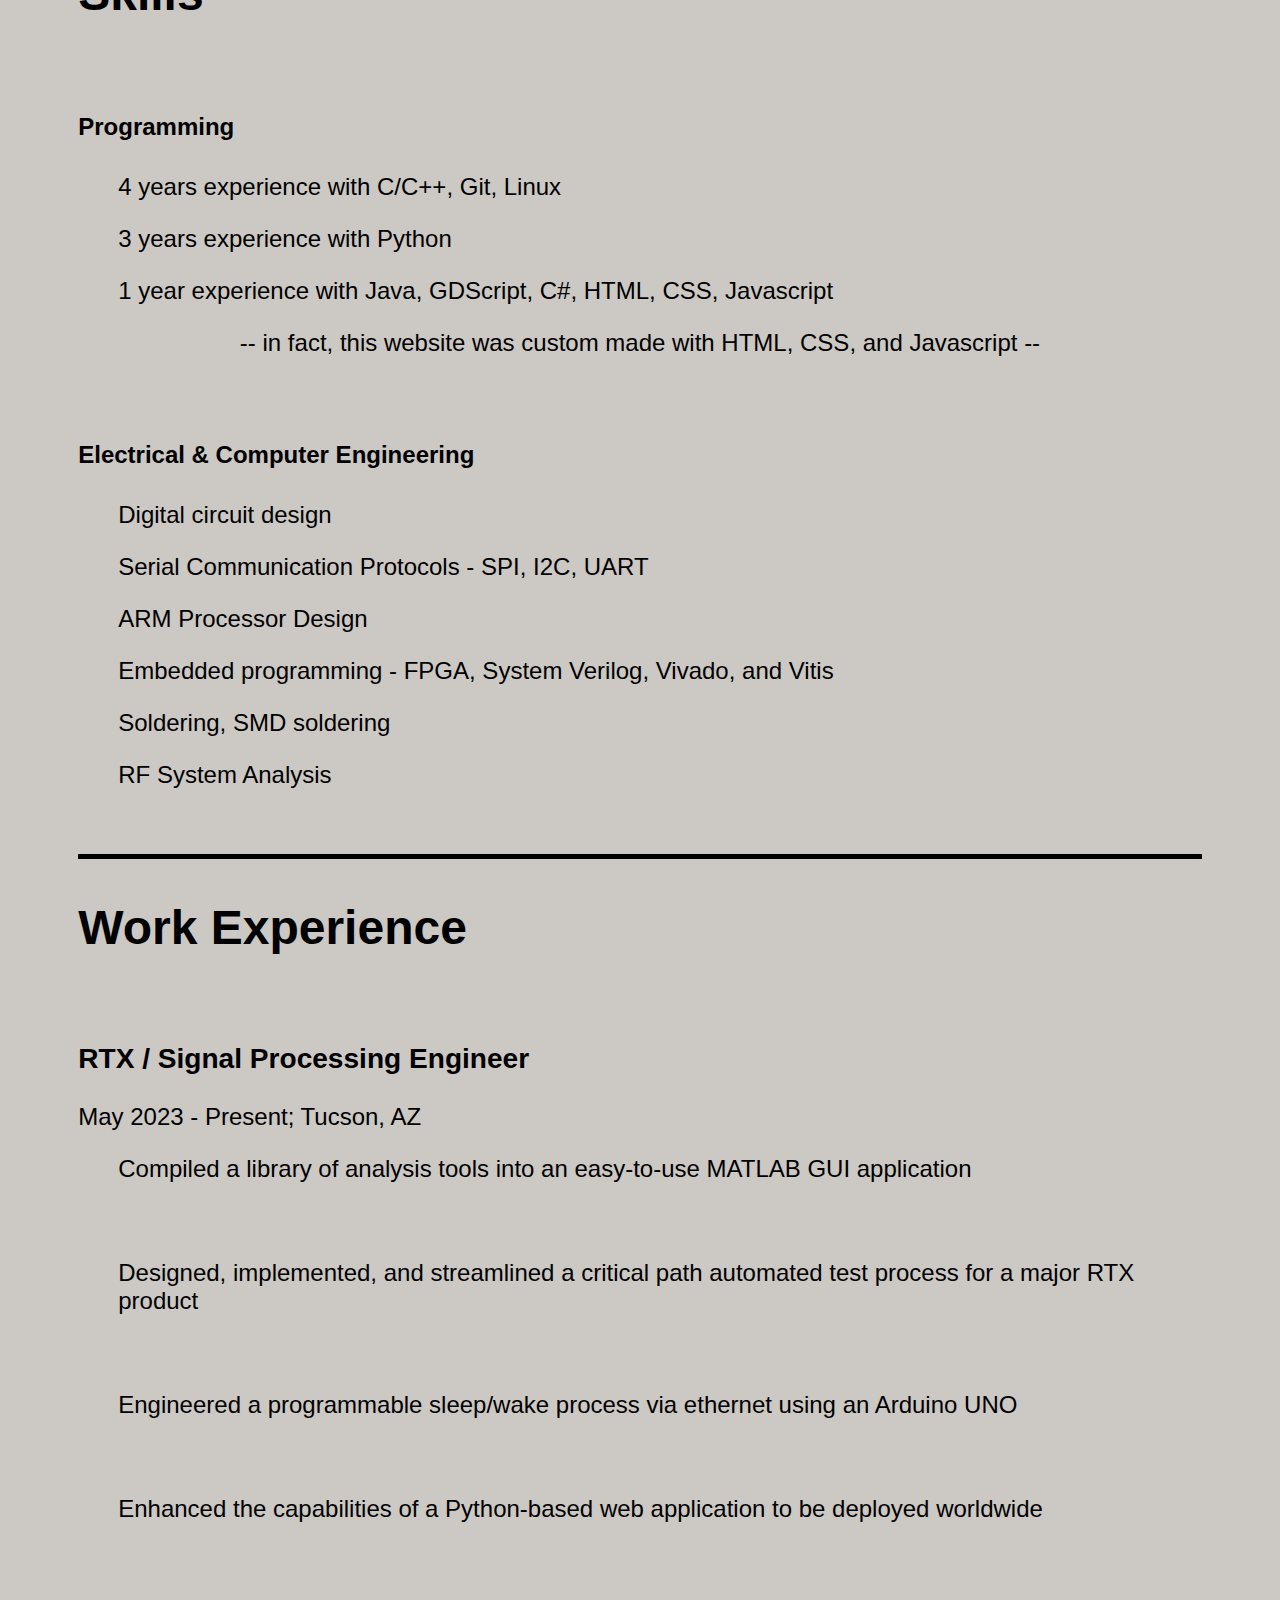
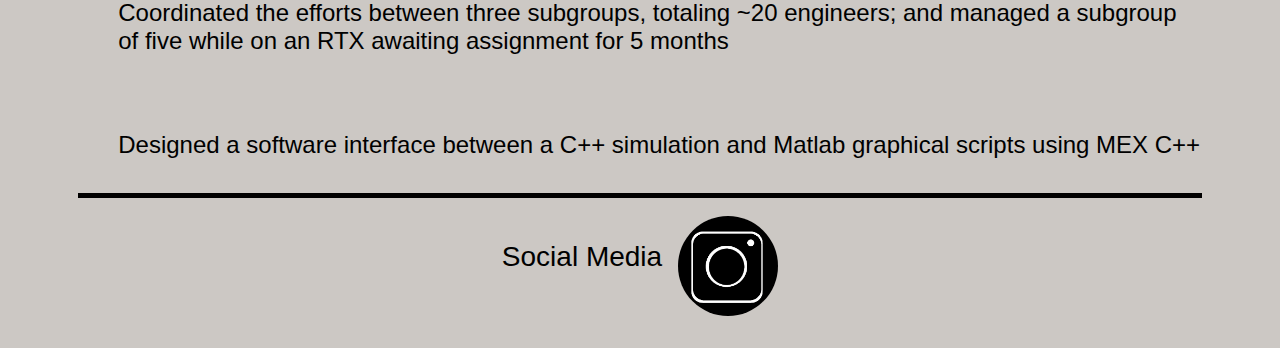
==== commit 991b5868: "made small changes to resume content" ====
--- a/index.html
+++ b/index.html
@@ -45,7 +45,7 @@
                engineer with a knack for problem-solving and a 
                soft spot for tech gadgets like Arduino and 
                Raspberry Pi. Since graduating from BYU in April 
-               2023, he's been putting his skills to 
+               2023 with a BS in Computer Engineering, he's been putting his skills to 
                work with a defense contractor, but in his 
                spare time, he moonlights as a game developer 
                with dreams of starting his own indie studio. 
@@ -101,11 +101,11 @@
                 an Arduino UNO</ul>
             <br>
             <ul>Enhanced the capabilities of a Python-based web application to be 
-                deployed to worldwide</ul>
+                deployed worldwide</ul>
             <br>
             <ul>Coordinated the efforts between three subgroups, totaling ~20 
                 engineers; and managed a subgroup of five while on an RTX 
-                awaiting assignment for 5 months.</ul>
+                awaiting assignment for 5 months</ul>
             <br>
             <ul>Designed a software interface between a C++ simulation and Matlab 
                 graphical scripts using MEX C++</ul>
